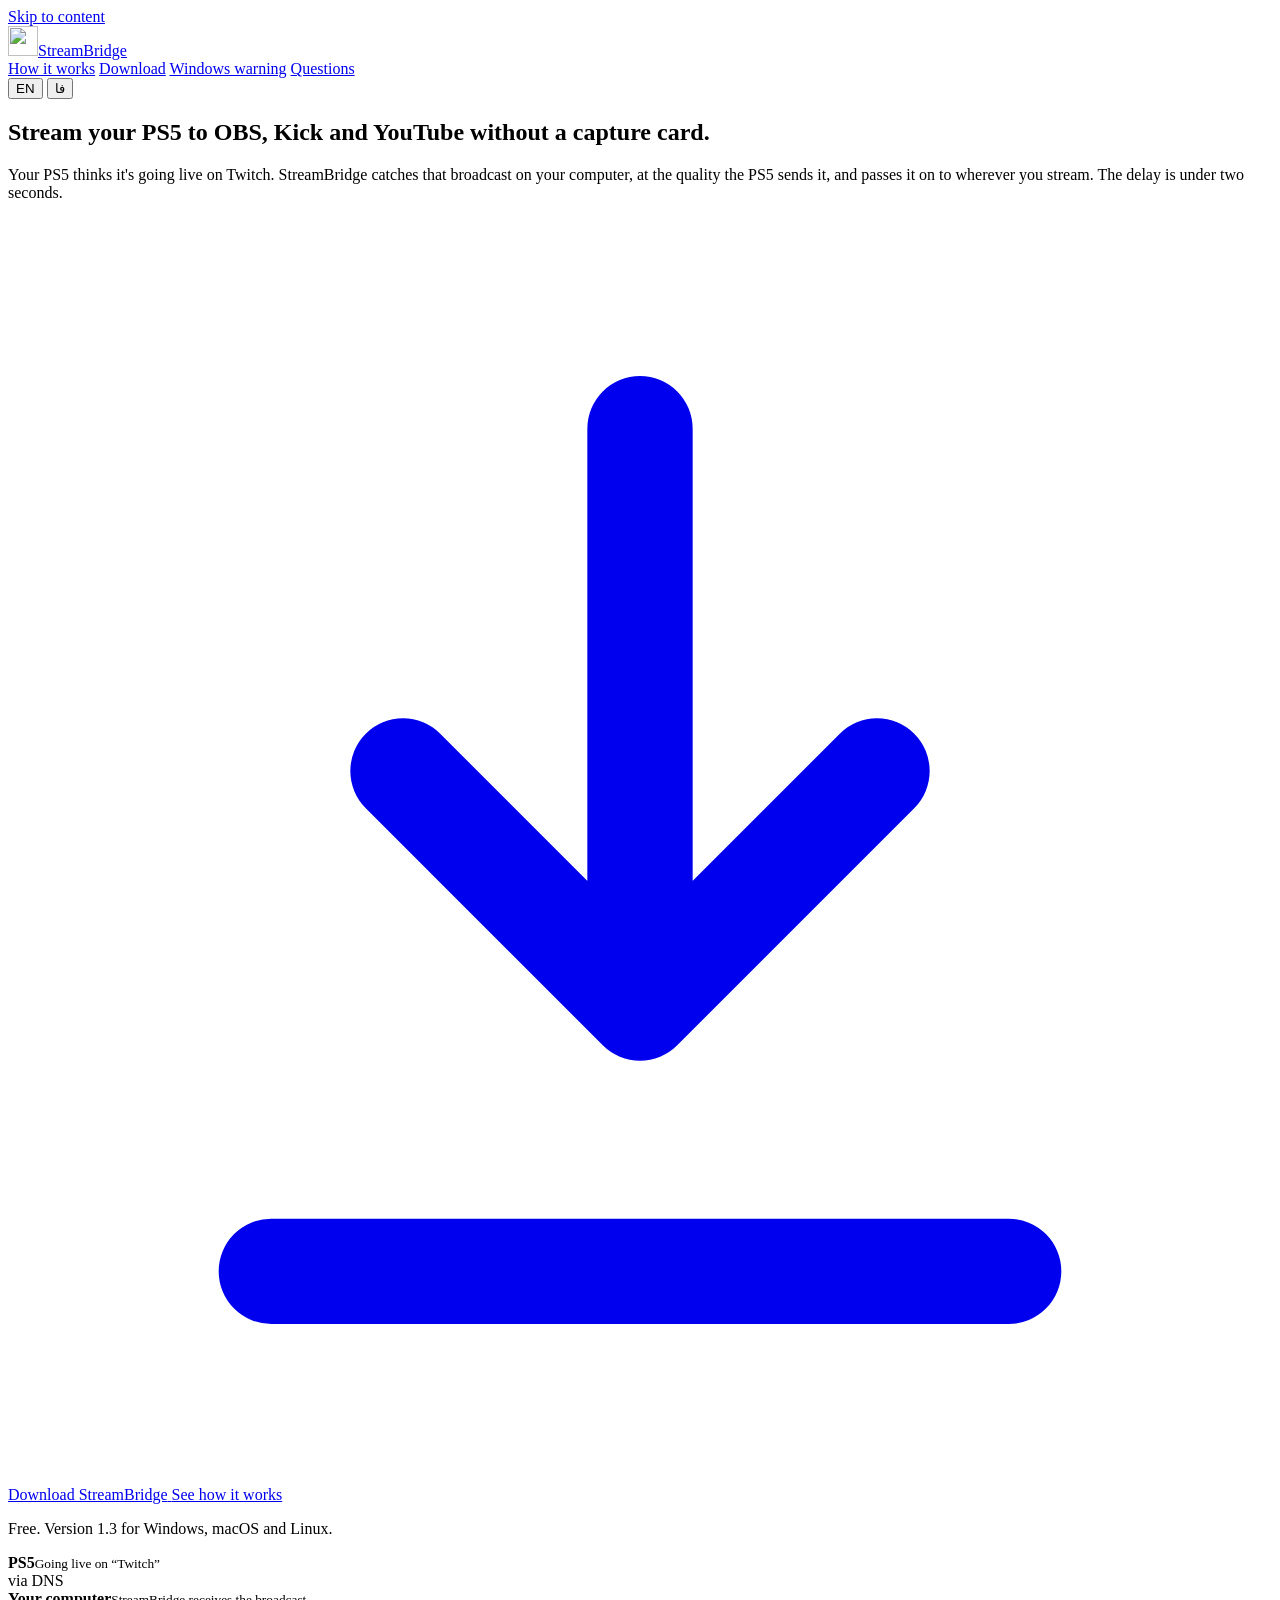
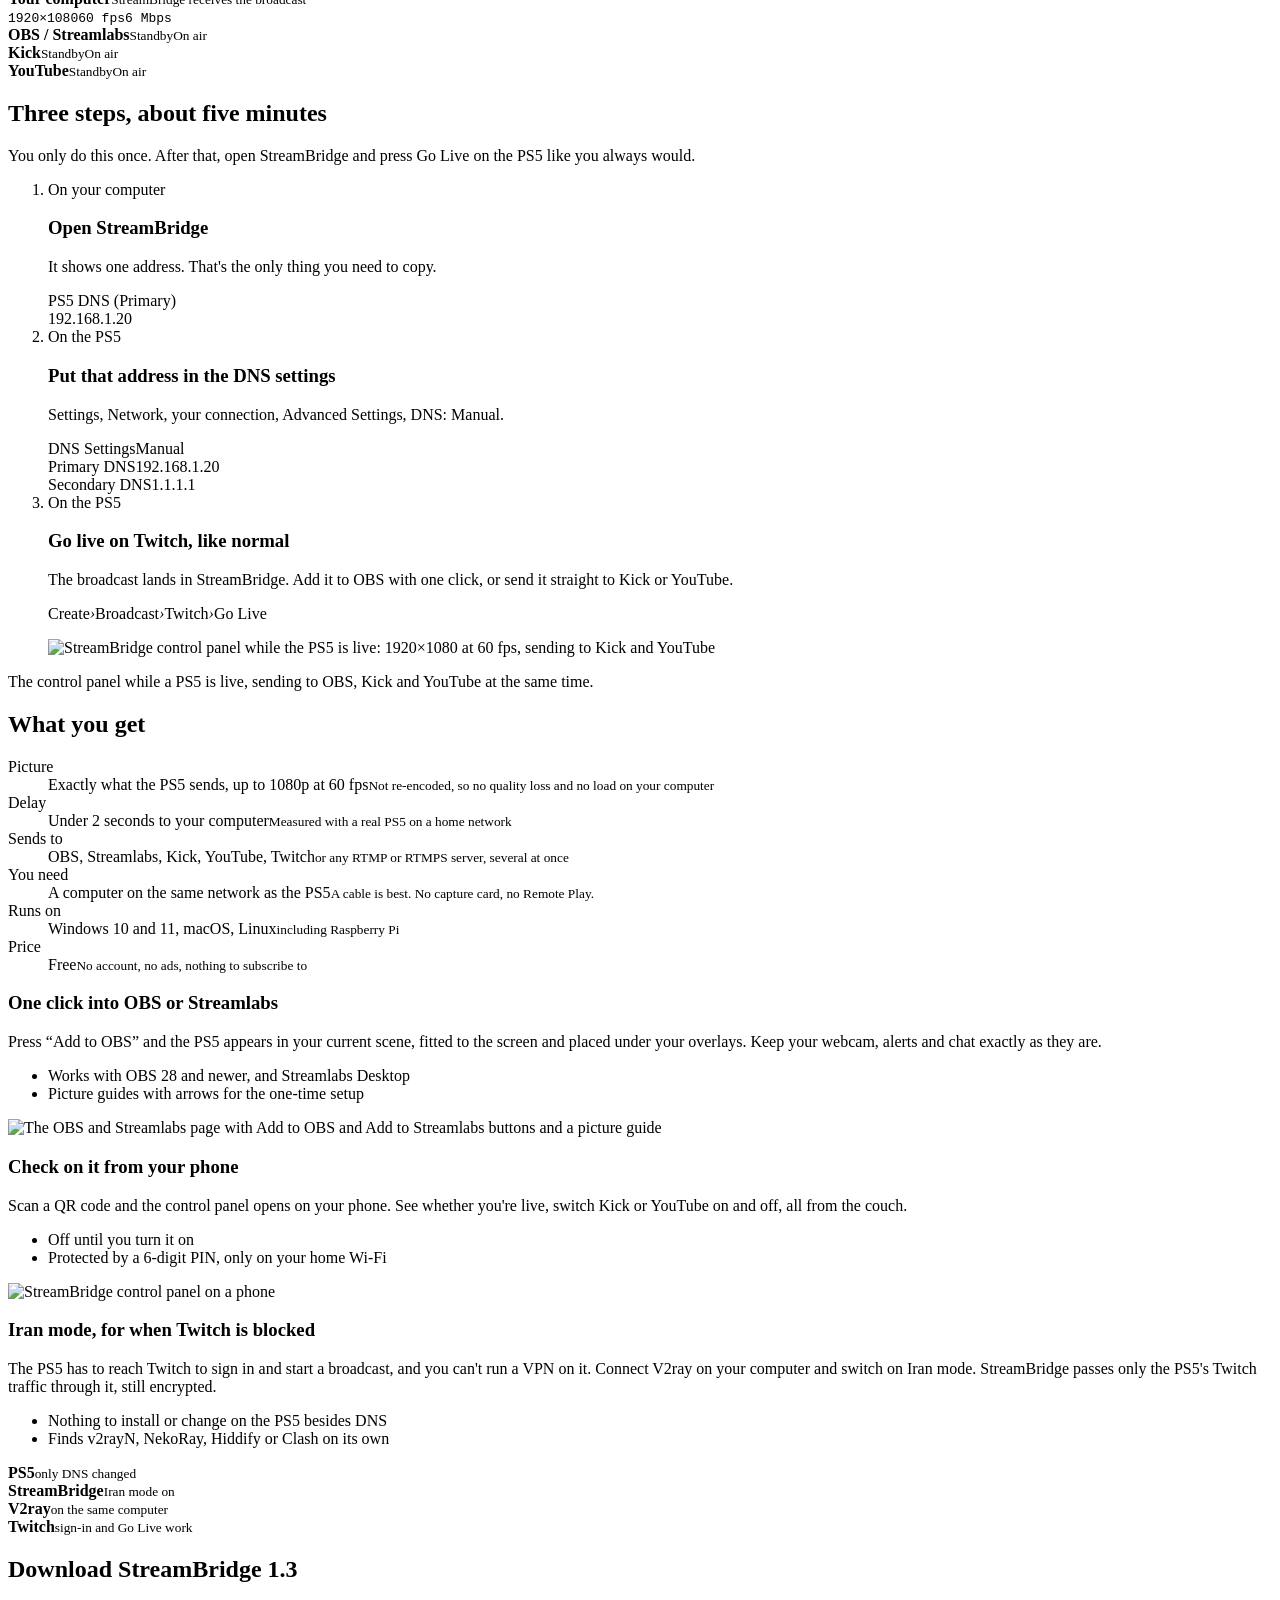
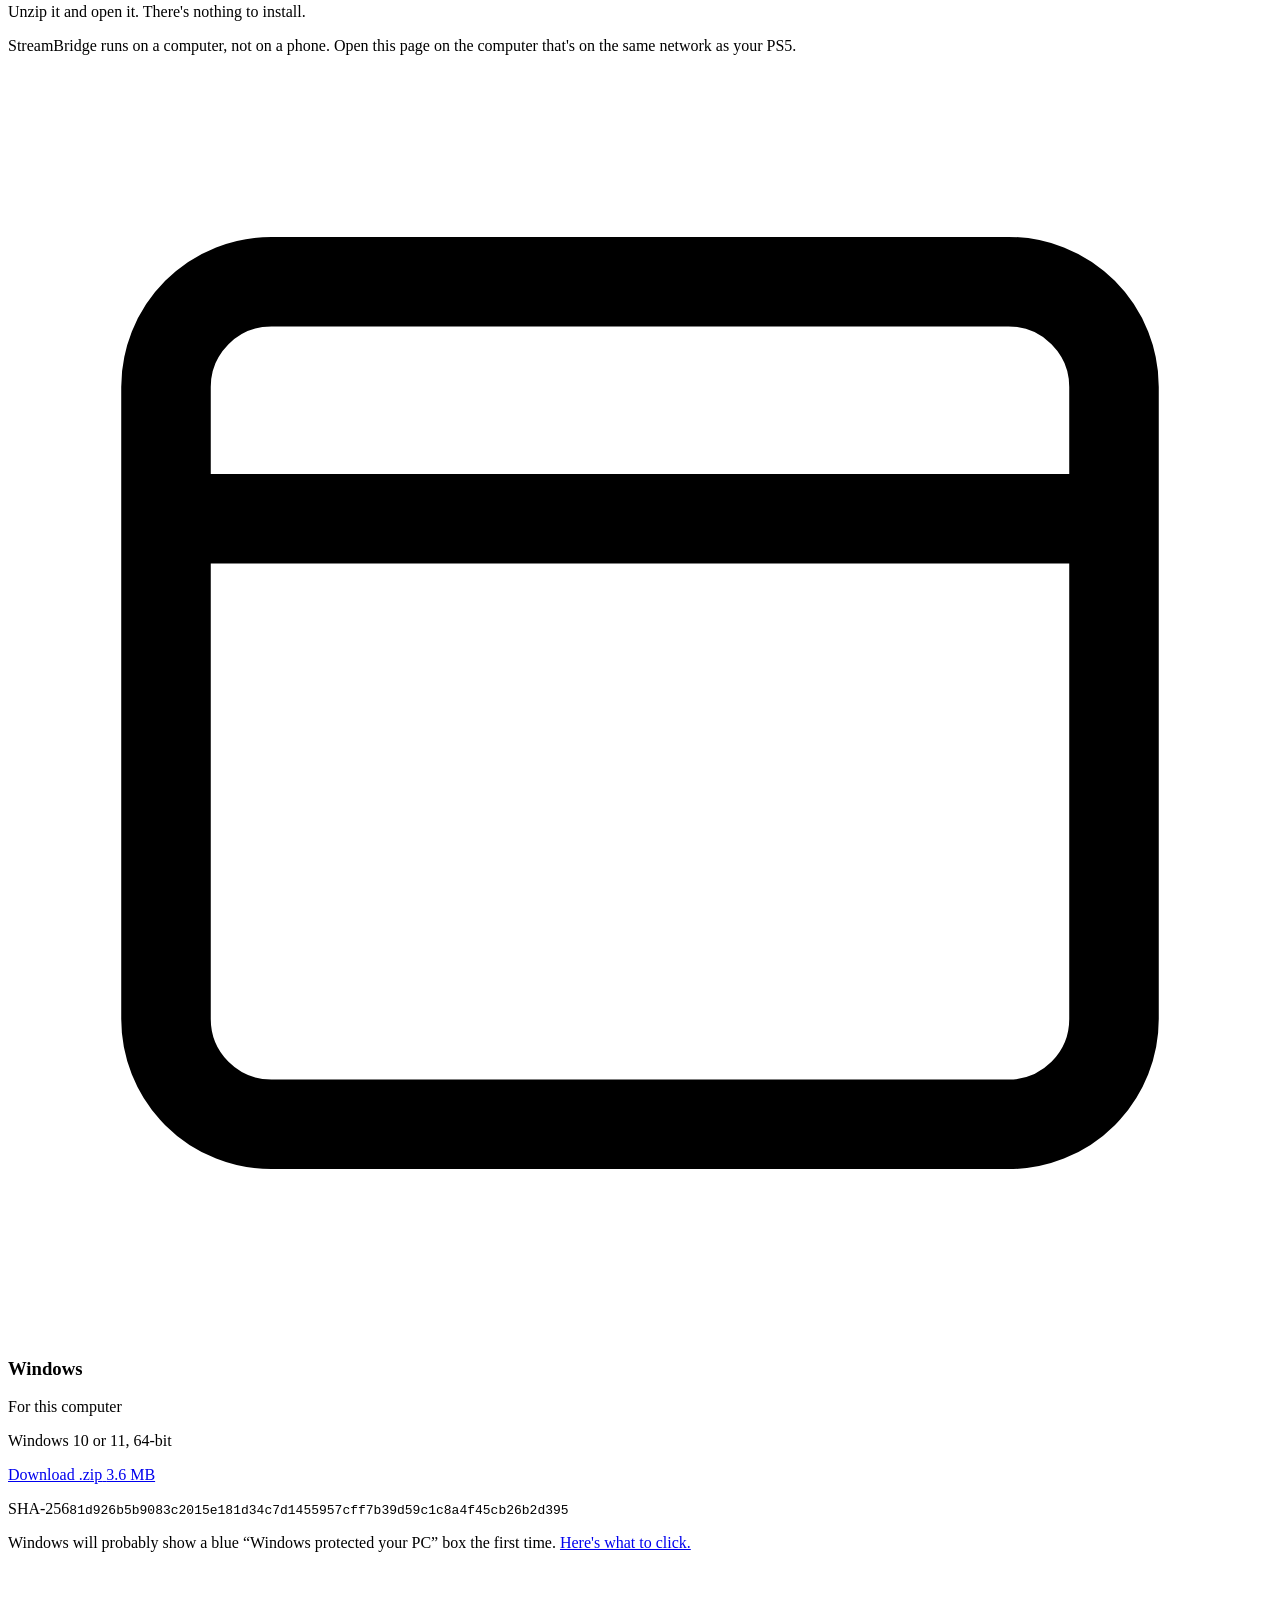
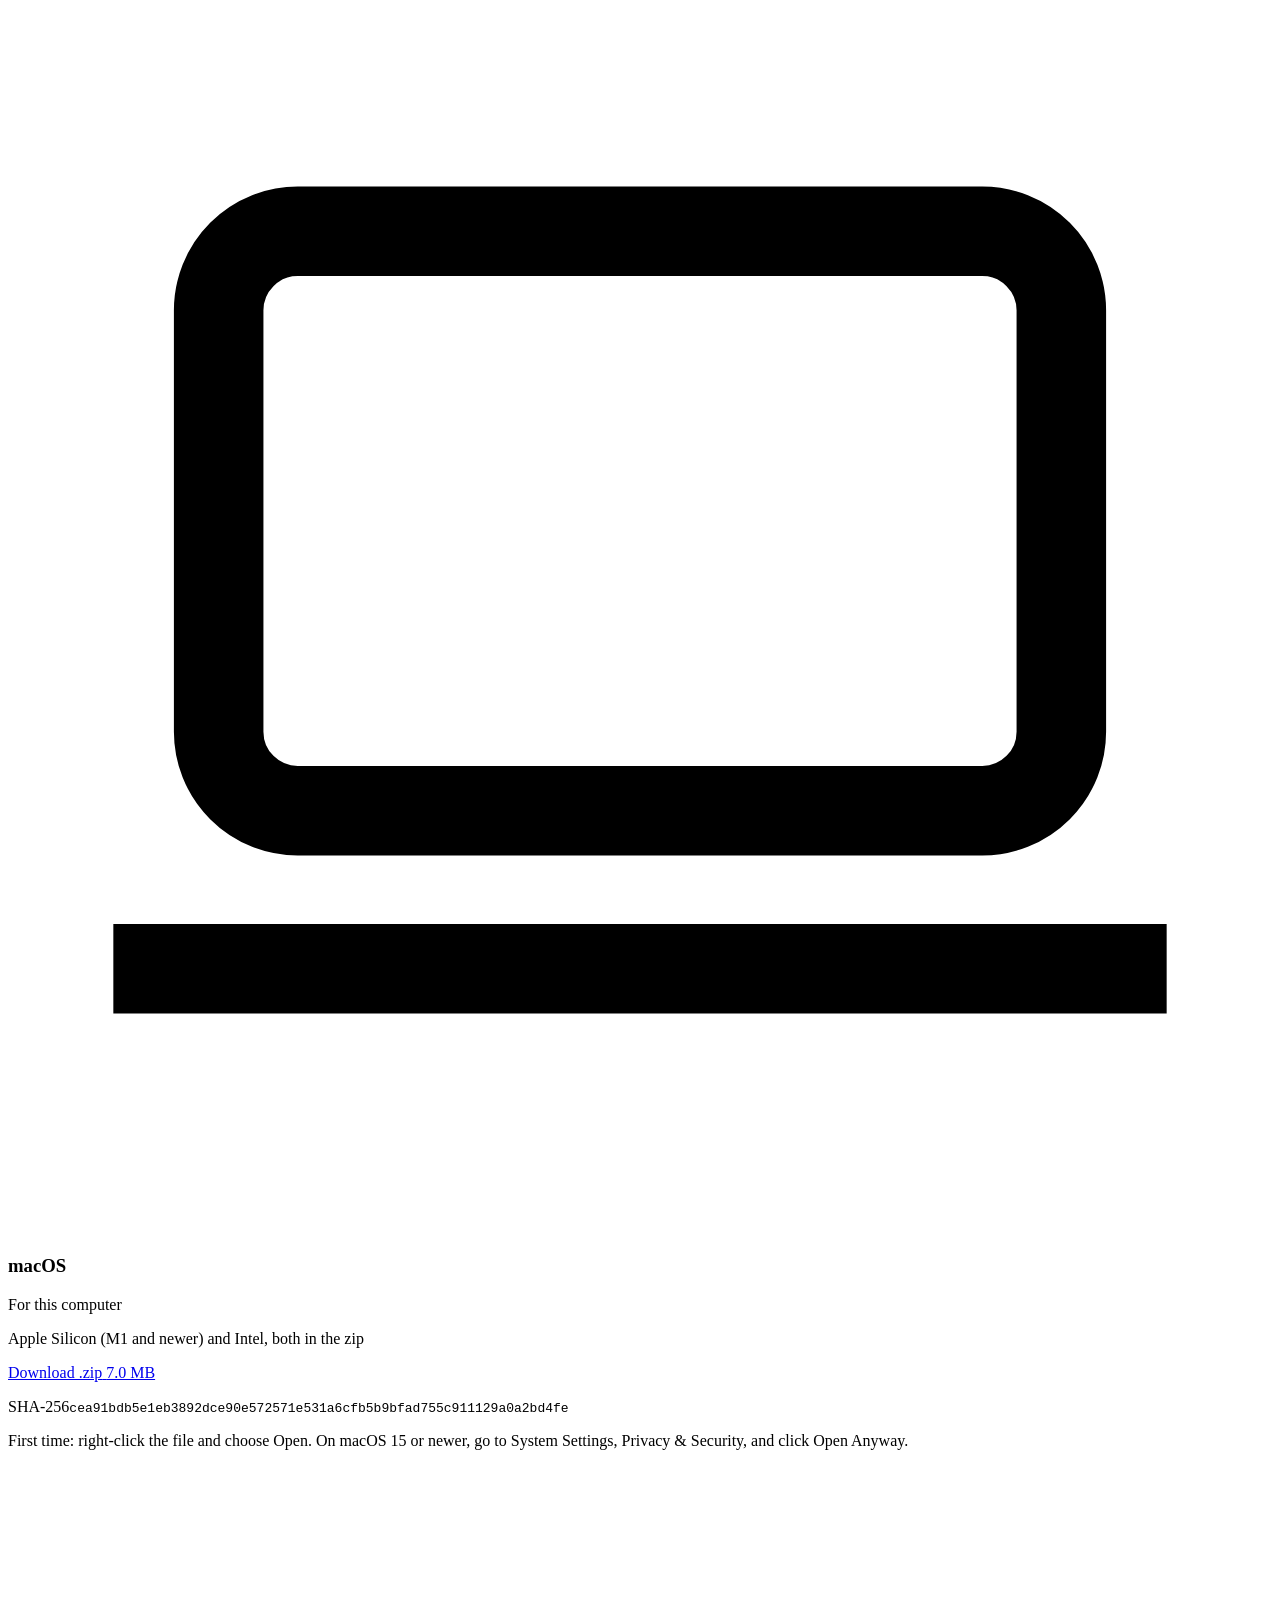
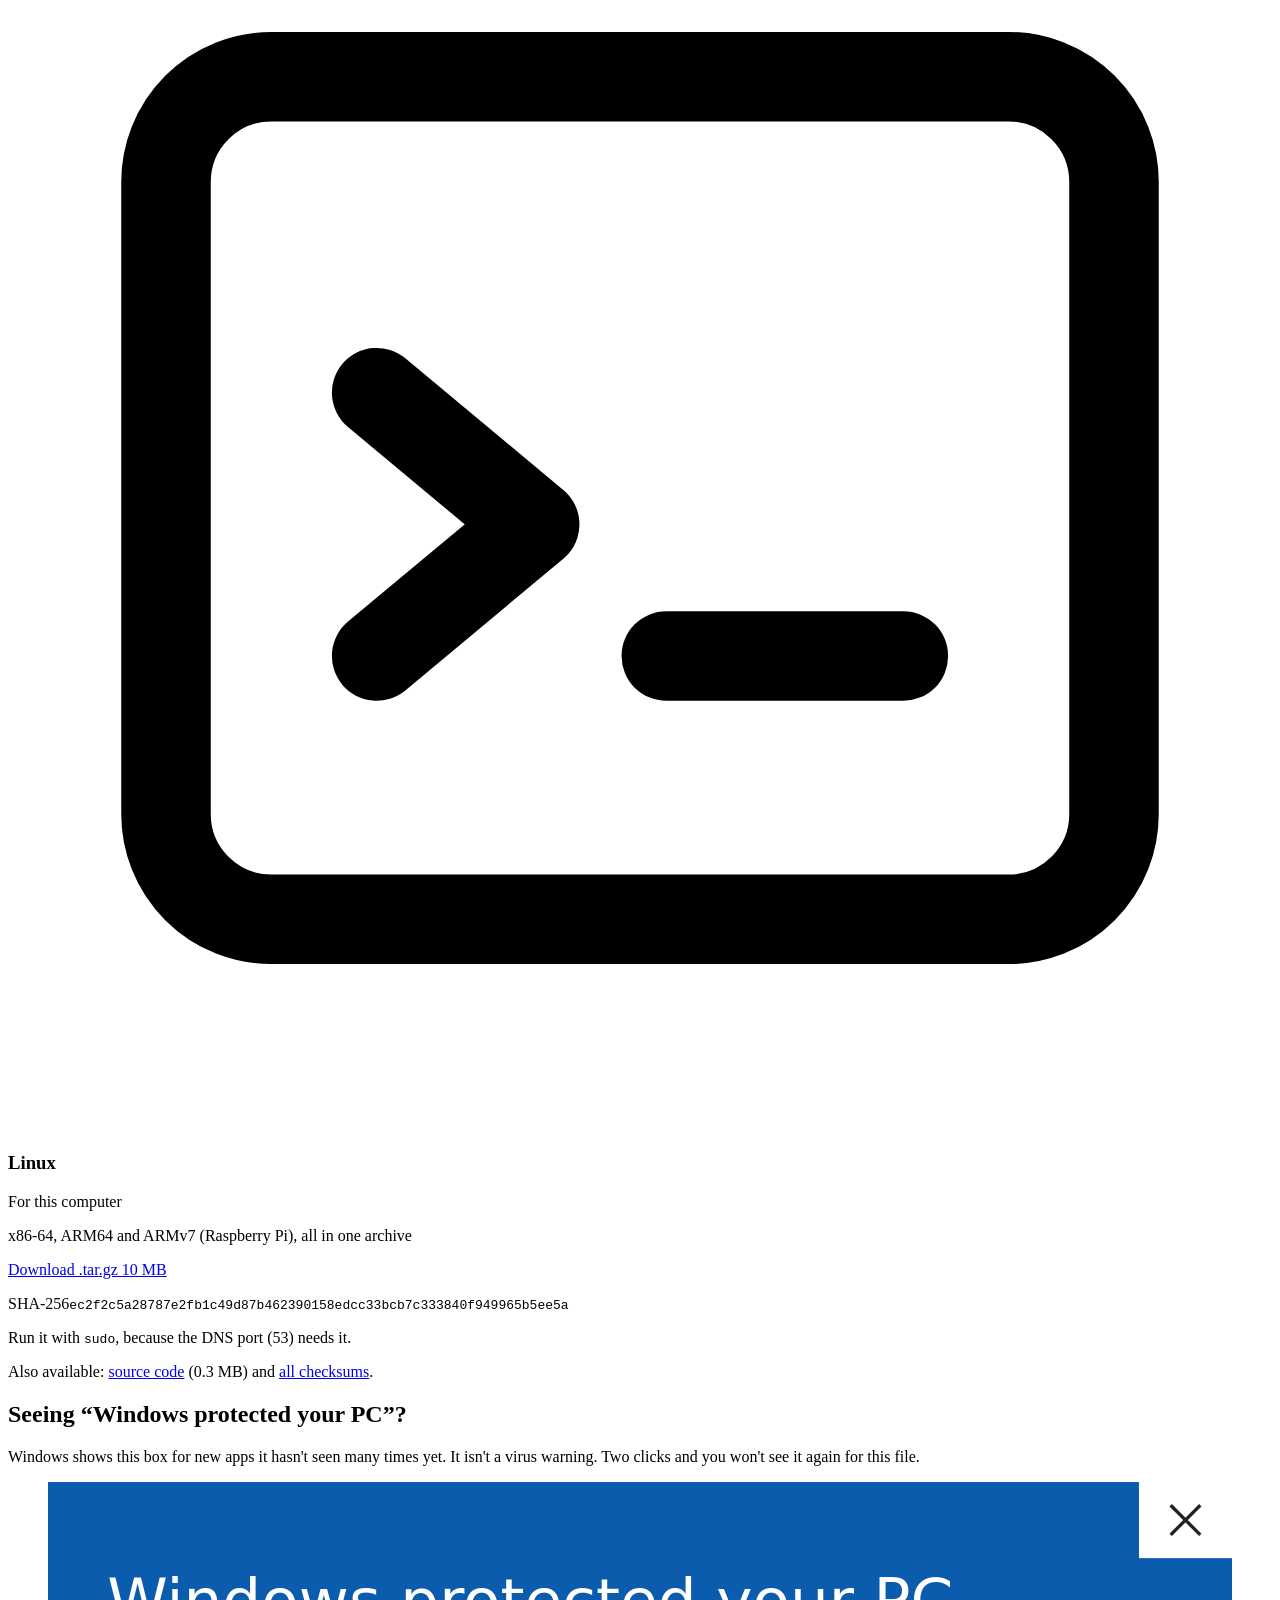
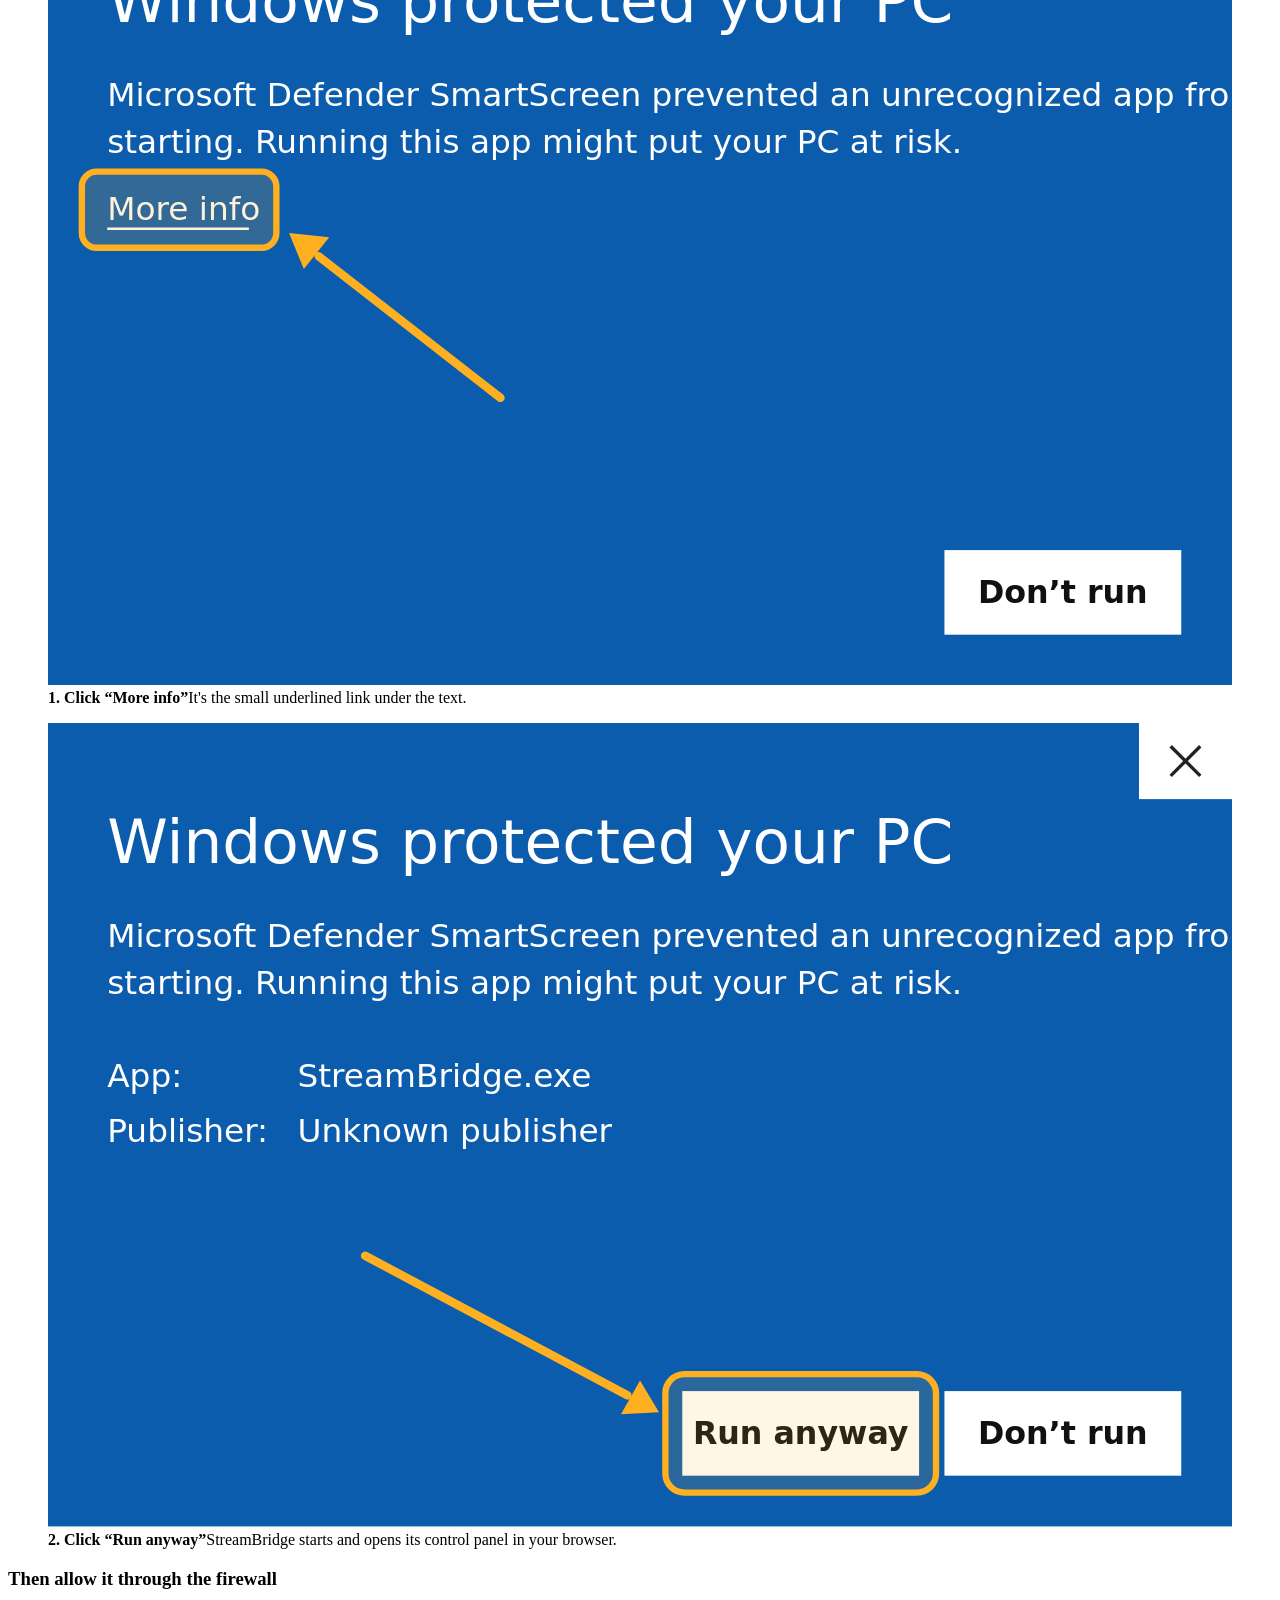
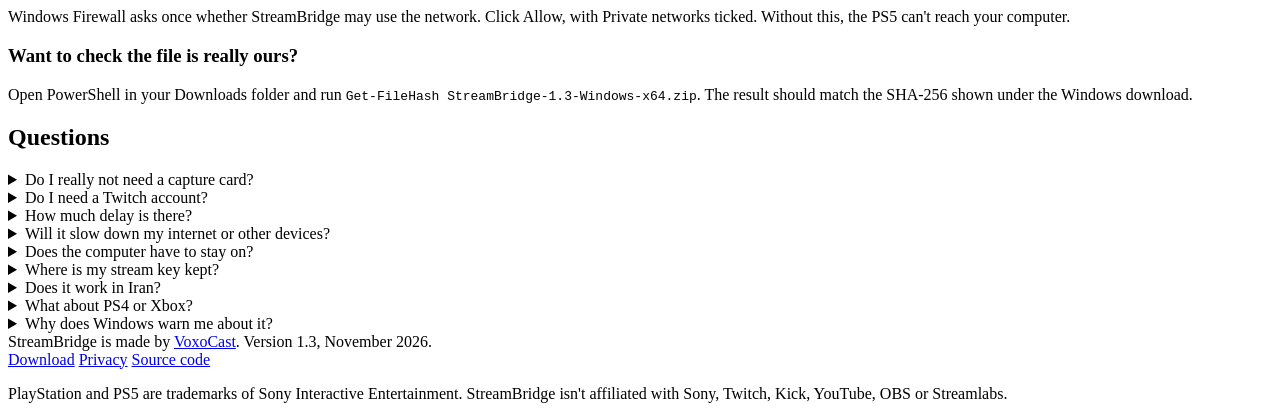
==== site/index.html @ 1ffd2732 "StreamBridge 1.3: PS5 to OBS / Kick / YouTube without a capture card App (Go): local DNS redirect of" ====
<!doctype html>
<html lang="en" dir="ltr">
<head>
<meta charset="utf-8">
<meta name="viewport" content="width=device-width, initial-scale=1">
<title>StreamBridge: stream your PS5 to OBS, Kick and YouTube without a capture card</title>
<meta name="description" content="Free app that catches your PS5's Twitch broadcast on your computer and sends it to OBS, Streamlabs, Kick, YouTube or any RTMP server. No capture card, under 2 seconds of delay.">
<link rel="canonical" href="https://strem.voxocast.com/">
<meta property="og:type" content="website">
<meta property="og:url" content="https://strem.voxocast.com/">
<meta property="og:title" content="StreamBridge: stream your PS5 without a capture card">
<meta property="og:description" content="Send your PS5 broadcast to OBS, Streamlabs, Kick or YouTube. Free, for Windows, macOS and Linux.">
<meta property="og:image" content="https://strem.voxocast.com/assets/og.png">
<meta name="twitter:card" content="summary_large_image">
<meta name="theme-color" content="#0F1522">
<link rel="icon" href="/favicon.ico" sizes="any">
<link rel="icon" href="/assets/icon.png" type="image/png">
<link rel="apple-touch-icon" href="/assets/apple-touch-icon.png">
<link rel="preload" href="/assets/fonts/ibm-plex-sans-latin-400-normal.woff2" as="font" type="font/woff2" crossorigin>
<link rel="preload" href="/assets/fonts/ibm-plex-sans-latin-600-normal.woff2" as="font" type="font/woff2" crossorigin>
<link rel="stylesheet" href="/assets/site.css">
<script>/* pick language + OS before first paint */
(function(){var h=document.documentElement,l="en";try{var q=new URLSearchParams(location.search).get("lang");l=q||localStorage.getItem("sb-lang")||((navigator.language||"").toLowerCase().indexOf("fa")===0?"fa":"en")}catch(e){}if(l==="fa"){h.lang="fa";h.dir="rtl";h.classList.add("pending")}try{if(!matchMedia("(prefers-reduced-motion: reduce)").matches)h.classList.add("anim")}catch(e){}var u=navigator.userAgent||"";if(/Android|iPhone|iPad|iPod/i.test(u)||(/Macintosh/.test(u)&&navigator.maxTouchPoints>1))h.classList.add("is-mobile")})();
</script>
</head>
<body>
<a class="skip" href="#main" data-i18n="skip">Skip to content</a>

<header class="top" id="top">
  <div class="wrap">
    <a class="brand" href="#top"><img src="/assets/icon.png" alt="" width="30" height="30">StreamBridge</a>
    <nav class="links" aria-label="Sections">
      <a href="#how" data-i18n="nav_how">How it works</a>
      <a href="#download" data-i18n="nav_dl">Download</a>
      <a href="#windows" data-i18n="nav_win">Windows warning</a>
      <a href="#faq" data-i18n="nav_faq">Questions</a>
    </nav>
    <div class="seg" role="group" aria-label="Language">
      <button type="button" data-lang="en" aria-pressed="true">EN</button>
      <button type="button" data-lang="fa" class="fa" aria-pressed="false">فا</button>
    </div>
  </div>
</header>

<main id="main">
  <!-- ======================= HERO ======================= -->
  <section class="hero">
    <div class="wrap">
      <h1 data-i18n="h1">Stream your PS5 to OBS, Kick and YouTube without a capture card.</h1>
      <p class="lede" data-i18n="lede">Your PS5 thinks it's going live on Twitch. StreamBridge catches that broadcast on your computer, at the quality the PS5 sends it, and passes it on to wherever you stream. The delay is under two seconds.</p>
      <div class="actions">
        <a class="btn primary" id="hero-dl" href="#download">
          <svg viewBox="0 0 24 24" fill="none" stroke="currentColor" stroke-width="2" stroke-linecap="round" stroke-linejoin="round" aria-hidden="true"><path d="M12 4v11m0 0l-4.5-4.5M12 15l4.5-4.5M5 20h14"/></svg>
          <span id="hero-dl-label" data-i18n="dl_generic">Download StreamBridge</span>
        </a>
        <a class="btn" href="#how" data-i18n="see_how">See how it works</a>
      </div>
      <p class="meta" data-i18n="hero_meta">Free. Version 1.3 for Windows, macOS and Linux.</p>

      <div class="chain" id="chain" role="img" aria-label="PS5 sends its broadcast to your computer, which passes it to OBS, Kick and YouTube" data-i18n-aria="chain_aria">
        <div class="node src"><span class="tally"></span><b>PS5</b><small data-i18n="c_src">Going live on “Twitch”</small></div>
        <div class="wire w1"><span class="hint" data-i18n="c_dns">via DNS</span><i class="pulse"></i></div>
        <div class="node hub"><span class="tally"></span><b data-i18n="c_hub">Your computer</b><small data-i18n="c_hub_s">StreamBridge receives the broadcast</small>
          <div class="stats"><code>1920×1080</code><code>60 fps</code><code>6 Mbps</code></div>
        </div>
        <div class="wire w2"><i class="pulse"></i></div>
        <div class="outs">
          <div class="node"><span class="tally"></span><b>OBS / Streamlabs</b><small class="st"><span class="off" data-i18n="c_wait">Standby</span><span class="on" data-i18n="c_air">On air</span></small></div>
          <div class="node"><span class="tally"></span><b>Kick</b><small class="st"><span class="off" data-i18n="c_wait">Standby</span><span class="on" data-i18n="c_air">On air</span></small></div>
          <div class="node"><span class="tally"></span><b>YouTube</b><small class="st"><span class="off" data-i18n="c_wait">Standby</span><span class="on" data-i18n="c_air">On air</span></small></div>
        </div>
      </div>
    </div>
  </section>

  <!-- ======================= HOW ======================= -->
  <section class="band" id="how">
    <div class="wrap">
      <h2 data-i18n="how_h">Three steps, about five minutes</h2>
      <p class="intro" data-i18n="how_p">You only do this once. After that, open StreamBridge and press Go Live on the PS5 like you always would.</p>
      <ol class="steps">
        <li>
          <span class="n" data-i18n="s1_n">On your computer</span>
          <h3 data-i18n="s1_h">Open StreamBridge</h3>
          <p data-i18n="s1_p">It shows one address. That's the only thing you need to copy.</p>
          <div class="screen" aria-hidden="true">
            <div class="row"><span class="k" data-i18n="s1_k">PS5 DNS (Primary)</span></div>
            <div class="row"><span class="v big">192.168.1.20</span></div>
          </div>
        </li>
        <li>
          <span class="n" data-i18n="s2_n">On the PS5</span>
          <h3 data-i18n="s2_h">Put that address in the DNS settings</h3>
          <p data-i18n="s2_p">Settings, Network, your connection, Advanced Settings, DNS: Manual.</p>
          <div class="screen" aria-hidden="true">
            <div class="row"><span class="k">DNS Settings</span><span class="v">Manual</span></div>
            <div class="row"><span class="k">Primary DNS</span><span class="v hl">192.168.1.20</span></div>
            <div class="row"><span class="k">Secondary DNS</span><span class="v">1.1.1.1</span></div>
          </div>
        </li>
        <li>
          <span class="n" data-i18n="s3_n">On the PS5</span>
          <h3 data-i18n="s3_h">Go live on Twitch, like normal</h3>
          <p data-i18n="s3_p">The broadcast lands in StreamBridge. Add it to OBS with one click, or send it straight to Kick or YouTube.</p>
          <div class="screen" aria-hidden="true">
            <div class="path"><span>Create</span><i>›</i><span>Broadcast</span><i>›</i><span>Twitch</span><i>›</i><span class="go">Go Live</span></div>
          </div>
        </li>
      </ol>

      <figure class="shot">
        <img src="/assets/img/dashboard-en.webp" data-src-fa="/assets/img/dashboard-fa.webp" width="1600" height="1029" loading="lazy" alt="StreamBridge control panel while the PS5 is live: 1920×1080 at 60 fps, sending to Kick and YouTube" data-i18n-alt="shot_alt">
      </figure>
      <p class="caption" data-i18n="shot_cap">The control panel while a PS5 is live, sending to OBS, Kick and YouTube at the same time.</p>
    </div>
  </section>

  <!-- ======================= SPECS + FEATURES ======================= -->
  <section class="band alt" id="features">
    <div class="wrap">
      <h2 data-i18n="spec_h">What you get</h2>
      <dl class="specs">
        <div><dt data-i18n="sp_pic">Picture</dt><dd><span data-i18n="sp_pic_v">Exactly what the PS5 sends, up to 1080p at 60 fps</span><small data-i18n="sp_pic_s">Not re-encoded, so no quality loss and no load on your computer</small></dd></div>
        <div><dt data-i18n="sp_delay">Delay</dt><dd><span data-i18n="sp_delay_v">Under 2 seconds to your computer</span><small data-i18n="sp_delay_s">Measured with a real PS5 on a home network</small></dd></div>
        <div><dt data-i18n="sp_out">Sends to</dt><dd><span data-i18n="sp_out_v">OBS, Streamlabs, Kick, YouTube, Twitch</span><small data-i18n="sp_out_s">or any RTMP or RTMPS server, several at once</small></dd></div>
        <div><dt data-i18n="sp_need">You need</dt><dd><span data-i18n="sp_need_v">A computer on the same network as the PS5</span><small data-i18n="sp_need_s">A cable is best. No capture card, no Remote Play.</small></dd></div>
        <div><dt data-i18n="sp_os">Runs on</dt><dd><span data-i18n="sp_os_v">Windows 10 and 11, macOS, Linux</span><small data-i18n="sp_os_s">including Raspberry Pi</small></dd></div>
        <div><dt data-i18n="sp_cost">Price</dt><dd><span data-i18n="sp_cost_v">Free</span><small data-i18n="sp_cost_s">No account, no ads, nothing to subscribe to</small></dd></div>
      </dl>

      <div class="feature">
        <div class="copy">
          <h3 data-i18n="f1_h">One click into OBS or Streamlabs</h3>
          <p data-i18n="f1_p">Press “Add to OBS” and the PS5 appears in your current scene, fitted to the screen and placed under your overlays. Keep your webcam, alerts and chat exactly as they are.</p>
          <ul>
            <li data-i18n="f1_l1">Works with OBS 28 and newer, and Streamlabs Desktop</li>
            <li data-i18n="f1_l2">Picture guides with arrows for the one-time setup</li>
          </ul>
        </div>
        <figure class="media" style="margin:0"><img src="/assets/img/obs-en.webp" data-src-fa="/assets/img/obs-fa.webp" width="1600" height="1029" loading="lazy" alt="The OBS and Streamlabs page with Add to OBS and Add to Streamlabs buttons and a picture guide" data-i18n-alt="f1_alt"></figure>
      </div>

      <div class="feature flip">
        <div class="copy">
          <h3 data-i18n="f2_h">Check on it from your phone</h3>
          <p data-i18n="f2_p">Scan a QR code and the control panel opens on your phone. See whether you're live, switch Kick or YouTube on and off, all from the couch.</p>
          <ul>
            <li data-i18n="f2_l1">Off until you turn it on</li>
            <li data-i18n="f2_l2">Protected by a 6-digit PIN, only on your home Wi-Fi</li>
          </ul>
        </div>
        <figure class="media phone" style="margin:0"><img src="/assets/img/dashboard-en-phone.webp" data-src-fa="/assets/img/dashboard-fa-phone.webp" width="780" height="1688" loading="lazy" alt="StreamBridge control panel on a phone" data-i18n-alt="f2_alt"></figure>
      </div>

      <div class="feature">
        <div class="copy">
          <h3 data-i18n="f3_h">Iran mode, for when Twitch is blocked</h3>
          <p data-i18n="f3_p">The PS5 has to reach Twitch to sign in and start a broadcast, and you can't run a VPN on it. Connect V2ray on your computer and switch on Iran mode. StreamBridge passes only the PS5's Twitch traffic through it, still encrypted.</p>
          <ul>
            <li data-i18n="f3_l1">Nothing to install or change on the PS5 besides DNS</li>
            <li data-i18n="f3_l2">Finds v2rayN, NekoRay, Hiddify or Clash on its own</li>
          </ul>
        </div>
        <div class="route" aria-hidden="true">
          <div class="hop"><span class="dot" style="background:var(--air)"></span><b>PS5</b><small data-i18n="r1">only DNS changed</small></div>
          <div class="down"></div>
          <div class="hop"><span class="dot" style="background:var(--ready)"></span><b>StreamBridge</b><small data-i18n="r2">Iran mode on</small></div>
          <div class="down"></div>
          <div class="hop"><span class="dot" style="background:var(--standby)"></span><b>V2ray</b><small data-i18n="r3">on the same computer</small></div>
          <div class="down"></div>
          <div class="hop"><span class="dot" style="background:var(--signal)"></span><b>Twitch</b><small data-i18n="r4">sign-in and Go Live work</small></div>
        </div>
      </div>
    </div>
  </section>

  <!-- ======================= DOWNLOAD ======================= -->
  <section class="band" id="download">
    <div class="wrap">
      <h2 data-i18n="dl_h">Download StreamBridge 1.3</h2>
      <p class="intro" data-i18n="dl_p">Unzip it and open it. There's nothing to install.</p>
      <p class="mobile-note" data-i18n="dl_mobile">StreamBridge runs on a computer, not on a phone. Open this page on the computer that's on the same network as your PS5.</p>

      <div class="dl">
        <article class="os" data-os="windows">
          <header>
            <svg viewBox="0 0 24 24" fill="none" stroke="currentColor" stroke-width="1.7" aria-hidden="true"><rect x="3" y="4" width="18" height="16" rx="2"/><path d="M3 8.5h18"/></svg>
            <h3>Windows</h3><span class="tag" data-i18n="mine">For this computer</span>
          </header>
          <p class="req" data-i18n="req_win">Windows 10 or 11, 64-bit</p>
          <a class="btn primary" href="/downloads/StreamBridge-1.3-Windows-x64.zip" download><span data-i18n="dl_zip">Download .zip</span> <span class="size">3.6 MB</span></a>
          <p class="sum">SHA-256<code>81d926b5b9083c2015e181d34c7d1455957cff7b39d59c1c8a4f45cb26b2d395</code></p>
          <p class="first" data-i18n="first_win">Windows will probably show a blue “Windows protected your PC” box the first time. <a href="#windows">Here's what to click.</a></p>
        </article>
        <article class="os" data-os="mac">
          <header>
            <svg viewBox="0 0 24 24" fill="none" stroke="currentColor" stroke-width="1.7" aria-hidden="true"><rect x="4" y="5" width="16" height="11" rx="1.5"/><path d="M2 19h20"/></svg>
            <h3>macOS</h3><span class="tag" data-i18n="mine">For this computer</span>
          </header>
          <p class="req" data-i18n="req_mac">Apple Silicon (M1 and newer) and Intel, both in the zip</p>
          <a class="btn" href="/downloads/StreamBridge-1.3-macOS.zip" download><span data-i18n="dl_zip">Download .zip</span> <span class="size">7.0 MB</span></a>
          <p class="sum">SHA-256<code>cea91bdb5e1eb3892dce90e572571e531a6cfb5b9bfad755c911129a0a2bd4fe</code></p>
          <p class="first" data-i18n="first_mac">First time: right-click the file and choose Open. On macOS 15 or newer, go to System Settings, Privacy &amp; Security, and click Open Anyway.</p>
        </article>
        <article class="os" data-os="linux">
          <header>
            <svg viewBox="0 0 24 24" fill="none" stroke="currentColor" stroke-width="1.7" stroke-linecap="round" stroke-linejoin="round" aria-hidden="true"><rect x="3" y="4" width="18" height="16" rx="2"/><path d="M7 10l3 2.5L7 15M12.5 15H17"/></svg>
            <h3>Linux</h3><span class="tag" data-i18n="mine">For this computer</span>
          </header>
          <p class="req" data-i18n="req_linux">x86-64, ARM64 and ARMv7 (Raspberry Pi), all in one archive</p>
          <a class="btn" href="/downloads/StreamBridge-1.3-Linux.tar.gz" download><span data-i18n="dl_tar">Download .tar.gz</span> <span class="size">10 MB</span></a>
          <p class="sum">SHA-256<code>ec2f2c5a28787e2fb1c49d87b462390158edcc33bcb7c333840f949965b5ee5a</code></p>
          <p class="first" data-i18n="first_linux">Run it with <code class="ltr">sudo</code>, because the DNS port (53) needs it.</p>
        </article>
      </div>
      <p class="dl-more" data-i18n="dl_more">Also available: <a href="/downloads/StreamBridge-1.3-source.zip">source code</a> (0.3 MB) and <a href="/downloads/SHA256SUMS.txt">all checksums</a>.</p>
    </div>
  </section>

  <!-- ======================= WINDOWS WARNING ======================= -->
  <section class="band alt" id="windows">
    <div class="wrap">
      <h2 data-i18n="win_h">Seeing “Windows protected your PC”?</h2>
      <p class="intro" data-i18n="win_p">Windows shows this box for new apps it hasn't seen many times yet. It isn't a virus warning. Two clicks and you won't see it again for this file.</p>

      <div class="win">
        <figure>
          <svg viewBox="0 0 560 380" dir="ltr" role="img" aria-labelledby="w1t" font-family="'Segoe UI','IBM Plex Sans',system-ui,sans-serif">
            <title id="w1t">Windows protected your PC dialog, with More info highlighted</title>
            <rect width="560" height="380" fill="#0B5CAD"/>
            <rect x="516" y="0" width="44" height="36" fill="#fff"/>
            <path d="M531 11l14 14M545 11l-14 14" stroke="#222" stroke-width="1.6"/>
            <text x="28" y="66" font-size="29" font-weight="300" fill="#fff">Windows protected your PC</text>
            <text x="28" y="106" font-size="15.5" fill="#fff">Microsoft Defender SmartScreen prevented an unrecognized app from</text>
            <text x="28" y="128" font-size="15.5" fill="#fff">starting. Running this app might put your PC at risk.</text>
            <text x="28" y="160" font-size="15.5" fill="#fff">More info</text>
            <path d="M28 164h67" stroke="#fff" stroke-width="1.2"/>
            <rect x="424" y="316" width="112" height="40" fill="#fff"/>
            <text x="480" y="341" font-size="15" font-weight="600" fill="#111" text-anchor="middle">Don’t run</text>
            <rect x="16" y="137" width="92" height="36" rx="7" fill="rgba(255,176,32,.16)" stroke="#FFB020" stroke-width="3"/>
            <path d="M214 244L128 177" stroke="#FFB020" stroke-width="4" stroke-linecap="round"/>
            <polygon points="114,166 133,168 121,183" fill="#FFB020"/>
          </svg>
          <figcaption><b data-i18n="w1_b">1. Click “More info”</b><span data-i18n="w1_s">It's the small underlined link under the text.</span></figcaption>
        </figure>
        <figure>
          <svg viewBox="0 0 560 380" dir="ltr" role="img" aria-labelledby="w2t" font-family="'Segoe UI','IBM Plex Sans',system-ui,sans-serif">
            <title id="w2t">The same dialog after More info, with Run anyway highlighted</title>
            <rect width="560" height="380" fill="#0B5CAD"/>
            <rect x="516" y="0" width="44" height="36" fill="#fff"/>
            <path d="M531 11l14 14M545 11l-14 14" stroke="#222" stroke-width="1.6"/>
            <text x="28" y="66" font-size="29" font-weight="300" fill="#fff">Windows protected your PC</text>
            <text x="28" y="106" font-size="15.5" fill="#fff">Microsoft Defender SmartScreen prevented an unrecognized app from</text>
            <text x="28" y="128" font-size="15.5" fill="#fff">starting. Running this app might put your PC at risk.</text>
            <text x="28" y="172" font-size="15.5" fill="#fff">App:</text>
            <text x="118" y="172" font-size="15.5" fill="#fff">StreamBridge.exe</text>
            <text x="28" y="198" font-size="15.5" fill="#fff">Publisher:</text>
            <text x="118" y="198" font-size="15.5" fill="#fff">Unknown publisher</text>
            <rect x="300" y="316" width="112" height="40" fill="#fff"/>
            <text x="356" y="341" font-size="15" font-weight="600" fill="#111" text-anchor="middle">Run anyway</text>
            <rect x="424" y="316" width="112" height="40" fill="#fff"/>
            <text x="480" y="341" font-size="15" font-weight="600" fill="#111" text-anchor="middle">Don’t run</text>
            <rect x="292" y="308" width="128" height="56" rx="9" fill="rgba(255,176,32,.12)" stroke="#FFB020" stroke-width="3"/>
            <path d="M150 252L274 318" stroke="#FFB020" stroke-width="4" stroke-linecap="round"/>
            <polygon points="289,326 271,327 280,311" fill="#FFB020"/>
          </svg>
          <figcaption><b data-i18n="w2_b">2. Click “Run anyway”</b><span data-i18n="w2_s">StreamBridge starts and opens its control panel in your browser.</span></figcaption>
        </figure>
      </div>

      <div class="why">
        <div>
          <h3 data-i18n="why1_h">Then allow it through the firewall</h3>
          <p data-i18n="why1_p">Windows Firewall asks once whether StreamBridge may use the network. Click Allow, with Private networks ticked. Without this, the PS5 can't reach your computer.</p>
        </div>
        <div>
          <h3 data-i18n="why2_h">Want to check the file is really ours?</h3>
          <p data-i18n="why2_p">Open PowerShell in your Downloads folder and run <code>Get-FileHash StreamBridge-1.3-Windows-x64.zip</code>. The result should match the SHA-256 shown under the Windows download.</p>
        </div>
      </div>
    </div>
  </section>

  <!-- ======================= FAQ ======================= -->
  <section class="band" id="faq">
    <div class="wrap">
      <h2 data-i18n="faq_h">Questions</h2>
      <div class="faq">
        <details><summary data-i18n="q1">Do I really not need a capture card?</summary><p data-i18n="a1">Really. The PS5 already encodes its broadcast for Twitch. StreamBridge just catches it on your computer instead of letting it go to Twitch, so you get the PS5's own picture without a cable or capture card.</p></details>
        <details><summary data-i18n="q2">Do I need a Twitch account?</summary><p data-i18n="a2">Yes. The PS5 only shows Go Live once a Twitch account is linked (Settings, Users and Accounts, Linked Services). Nothing is sent to Twitch unless you switch on “Also send to my Twitch” in StreamBridge.</p></details>
        <details><summary data-i18n="q3">How much delay is there?</summary><p data-i18n="a3">Under two seconds from the PS5 to your computer. Kick, YouTube or Twitch add their own delay on top, the same as with any stream.</p></details>
        <details><summary data-i18n="q4">Will it slow down my internet or other devices?</summary><p data-i18n="a4">No. StreamBridge only answers the PS5's question about where Twitch's video server is. Every other lookup is passed to normal DNS (1.1.1.1), and only the PS5 uses StreamBridge as its DNS.</p></details>
        <details><summary data-i18n="q5">Does the computer have to stay on?</summary><p data-i18n="a5">Yes, while you stream. When you stop using StreamBridge for good, set the PS5's DNS back to Automatic.</p></details>
        <details><summary data-i18n="q6">Where is my stream key kept?</summary><p data-i18n="a6">Only on your computer, in StreamBridge's settings file. It isn't sent anywhere except to the platform it belongs to.</p></details>
        <details><summary data-i18n="q7">Does it work in Iran?</summary><p data-i18n="a7">Yes. Turn on Iran mode in Settings and keep V2ray connected on the same computer. The PS5 only needs its DNS pointed at your computer, as usual.</p></details>
        <details><summary data-i18n="q8">What about PS4 or Xbox?</summary><p data-i18n="a8">StreamBridge is built and tested for the PS5. Other consoles that stream to Twitch might work too, but we haven't tested them.</p></details>
        <details><summary data-i18n="q9">Why does Windows warn me about it?</summary><p data-i18n="a9">Windows warns about any new app that hasn't been downloaded many times yet. <a href="#windows">See the two clicks that get past it.</a></p></details>
      </div>
    </div>
  </section>
</main>

<footer class="foot">
  <div class="wrap">
    <div><span data-i18n="foot_by">StreamBridge is made by</span> <a href="https://voxocast.com">VoxoCast</a>. <span data-i18n="foot_ver">Version 1.3, November 2026.</span></div>
    <nav aria-label="Footer">
      <a href="#download" data-i18n="nav_dl">Download</a>
      <a href="/privacy.html" data-i18n="privacy">Privacy</a>
      <a href="/downloads/StreamBridge-1.3-source.zip" data-i18n="source">Source code</a>
    </nav>
    <p class="legal" data-i18n="legal">PlayStation and PS5 are trademarks of Sony Interactive Entertainment. StreamBridge isn't affiliated with Sony, Twitch, Kick, YouTube, OBS or Streamlabs.</p>
  </div>
</footer>

<script src="/assets/site.js" defer></script>
</body>
</html>
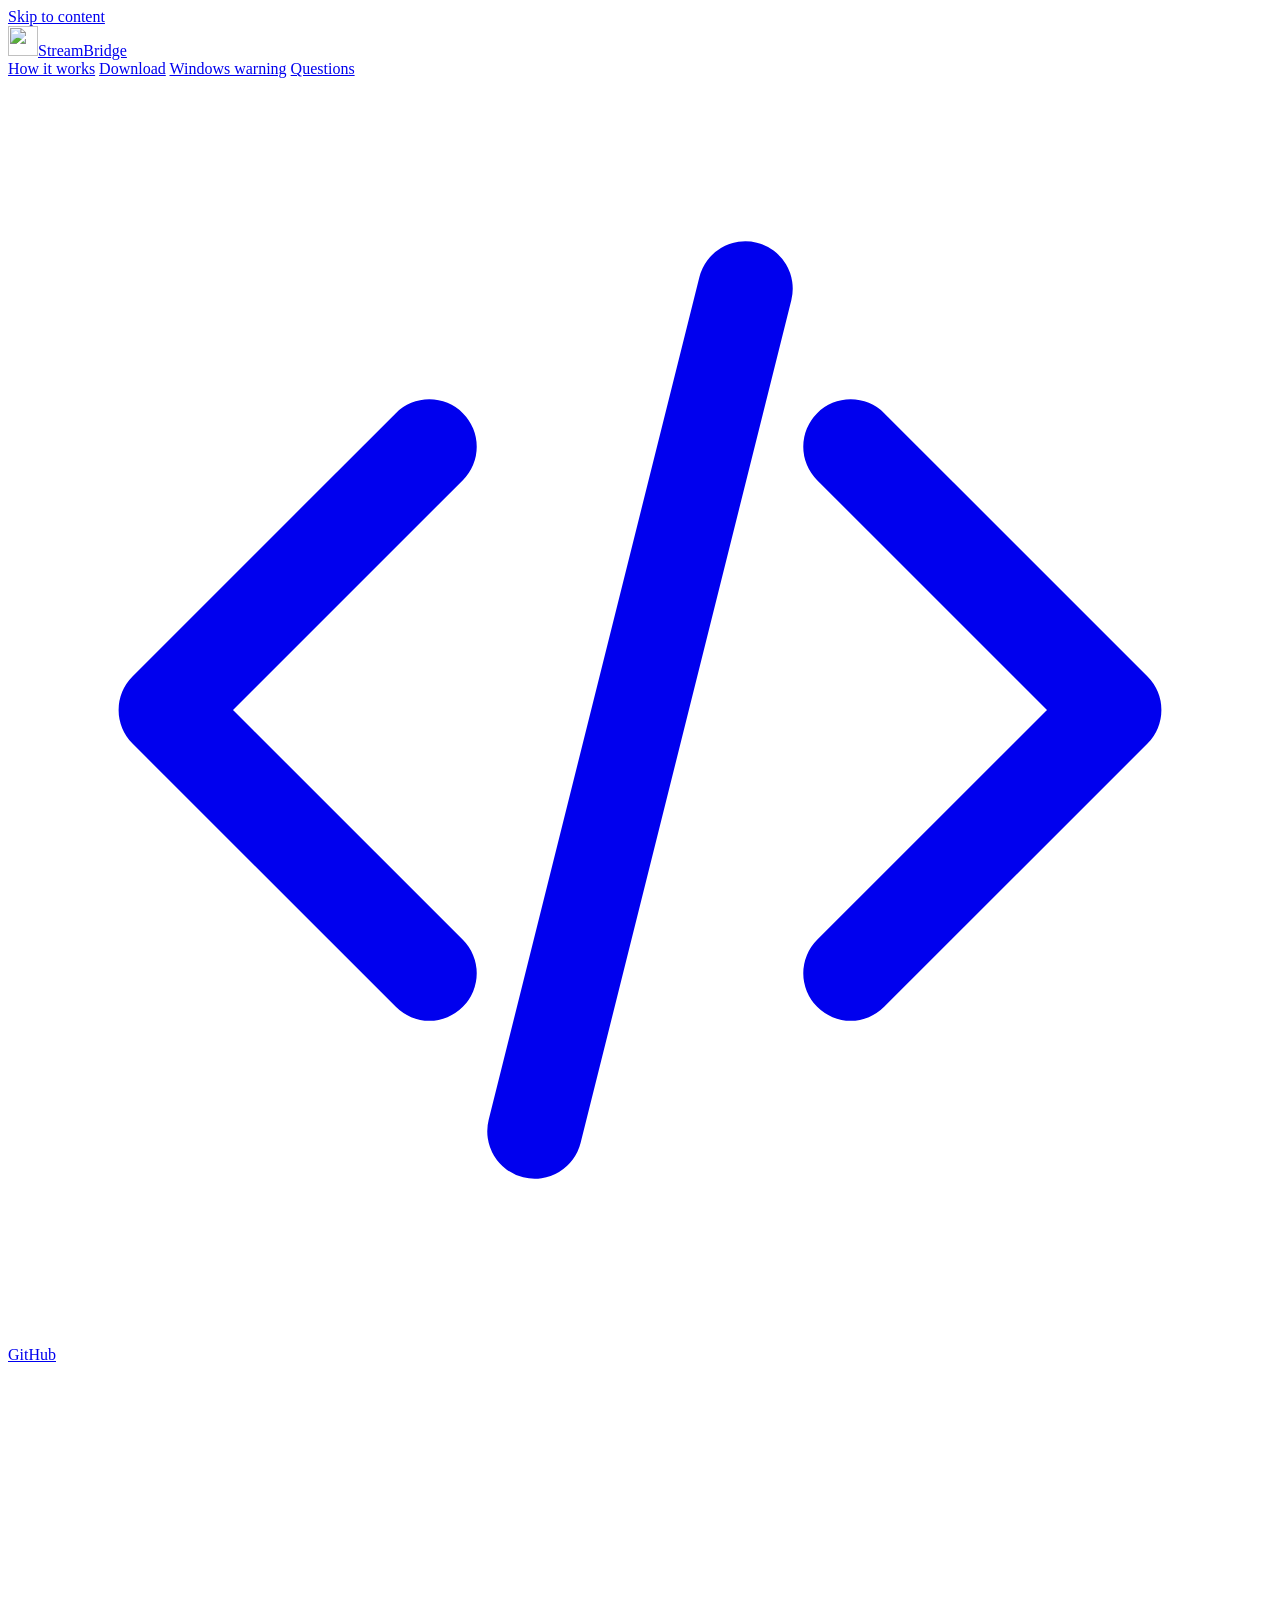
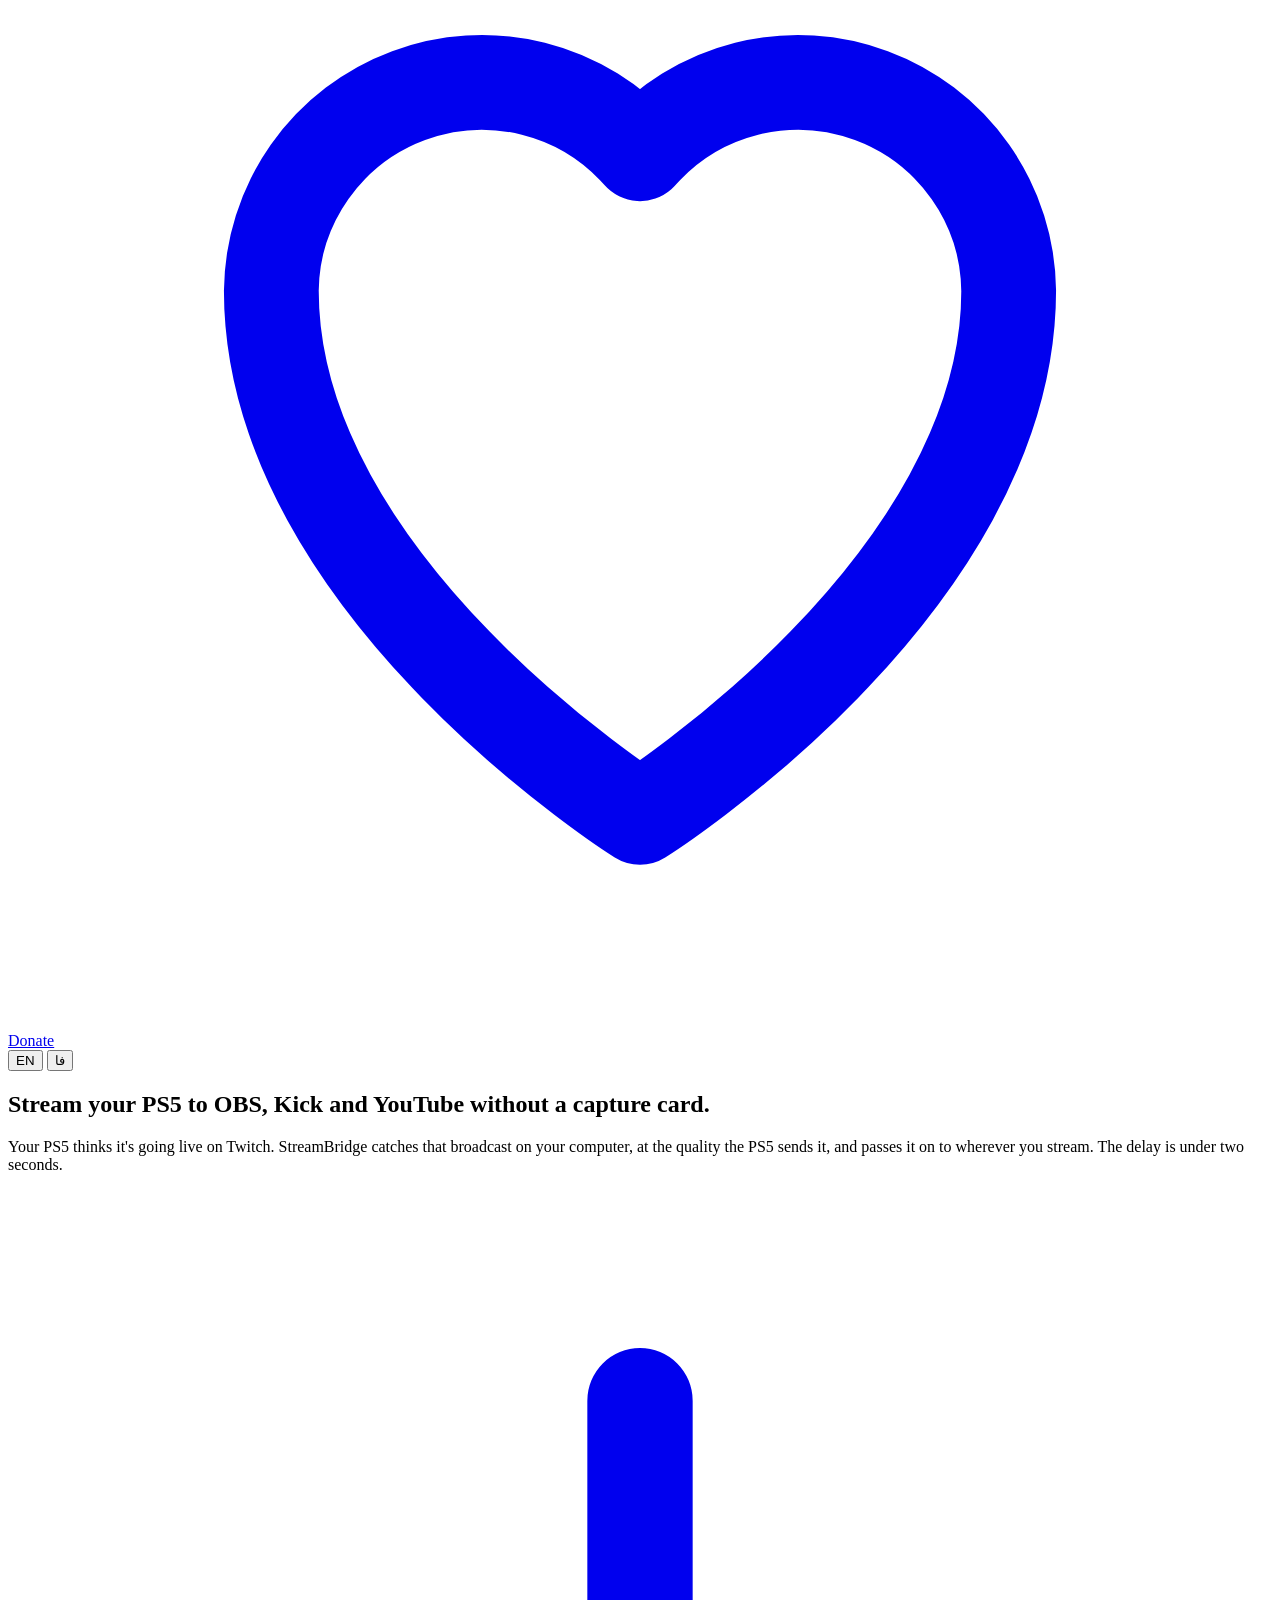
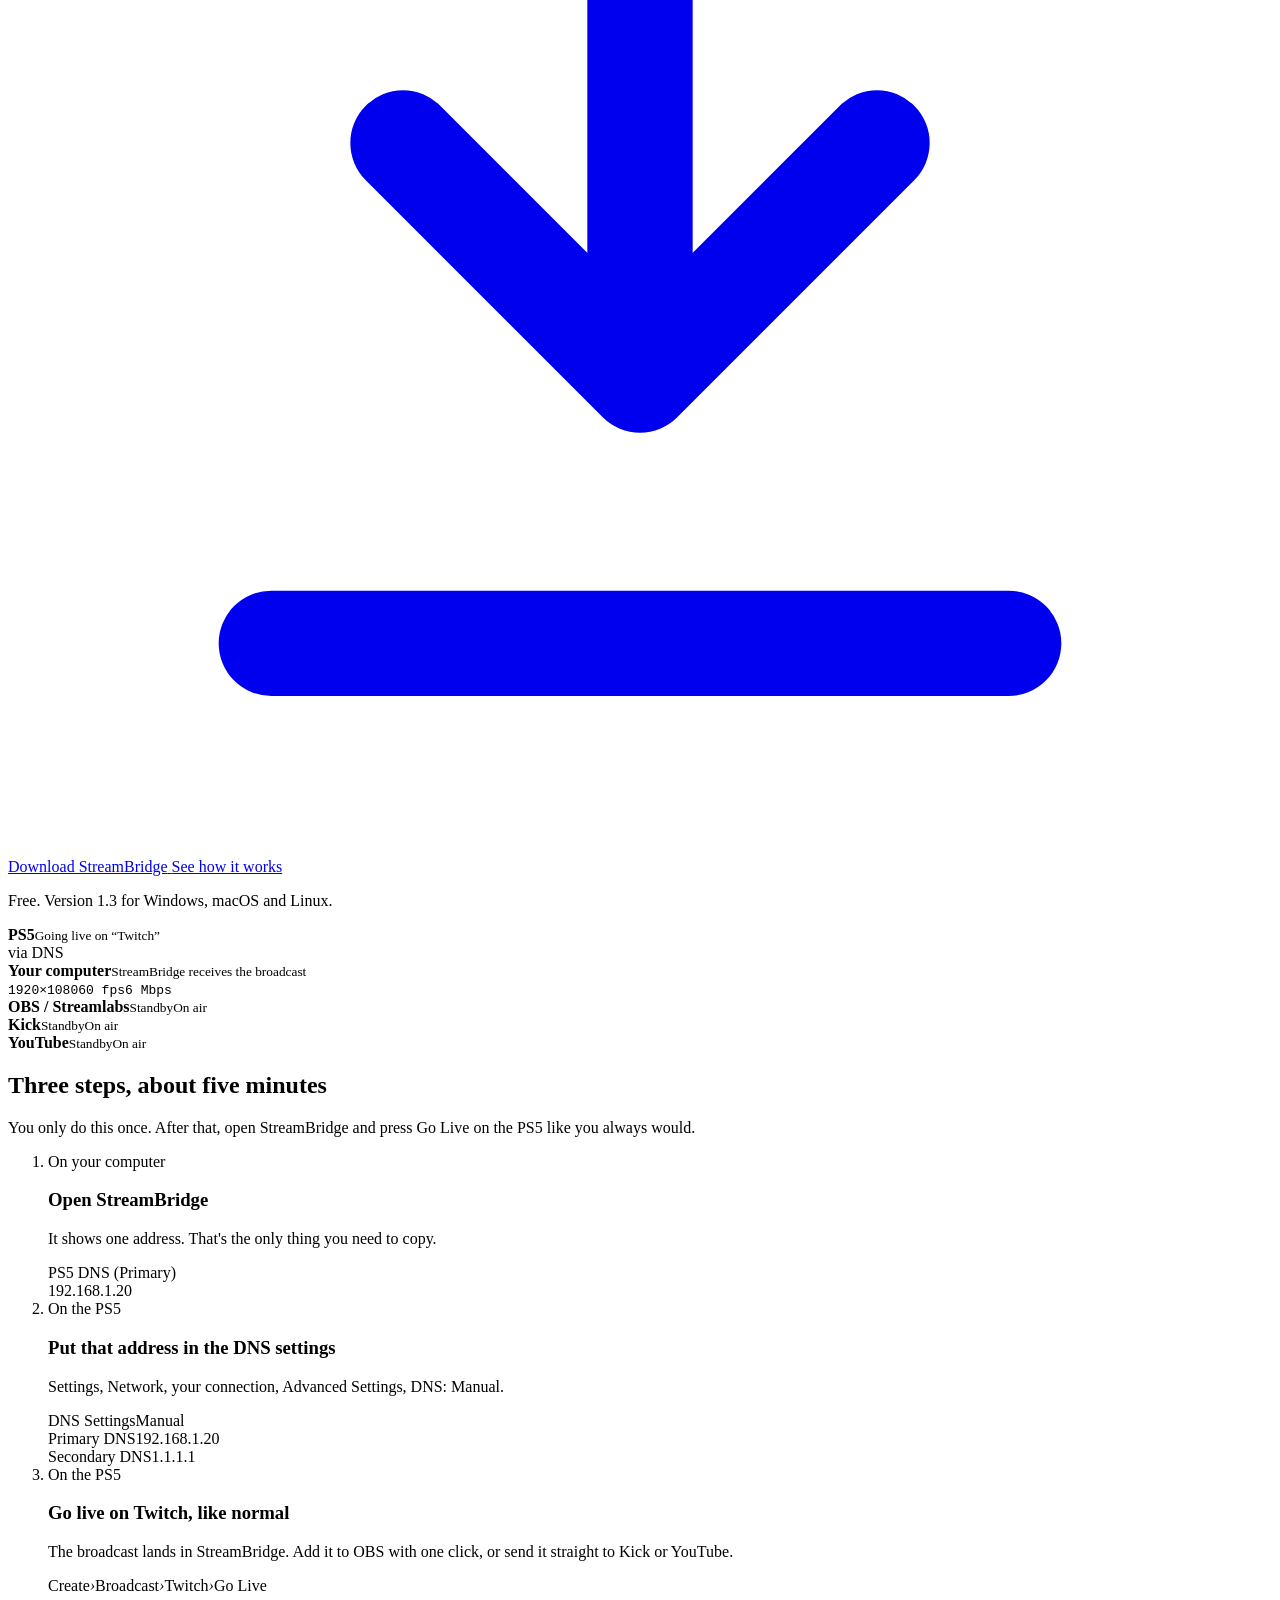
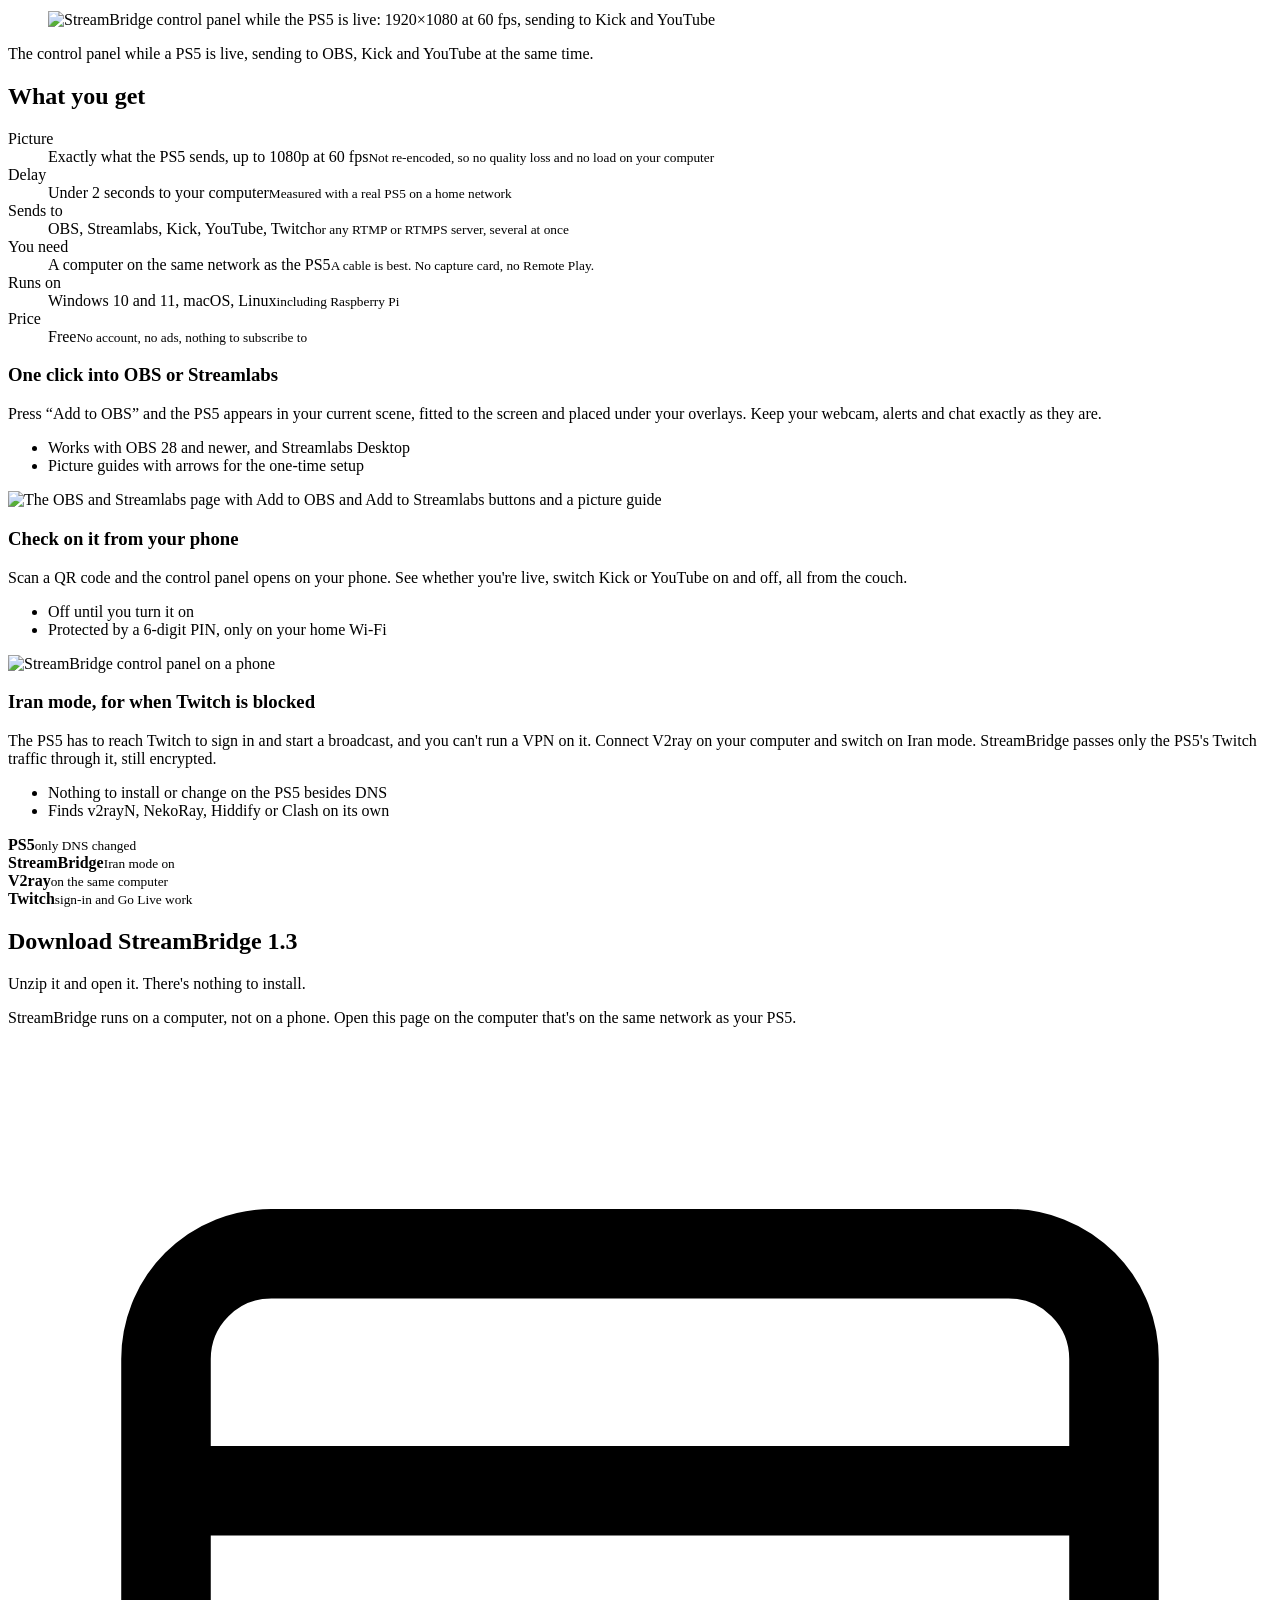
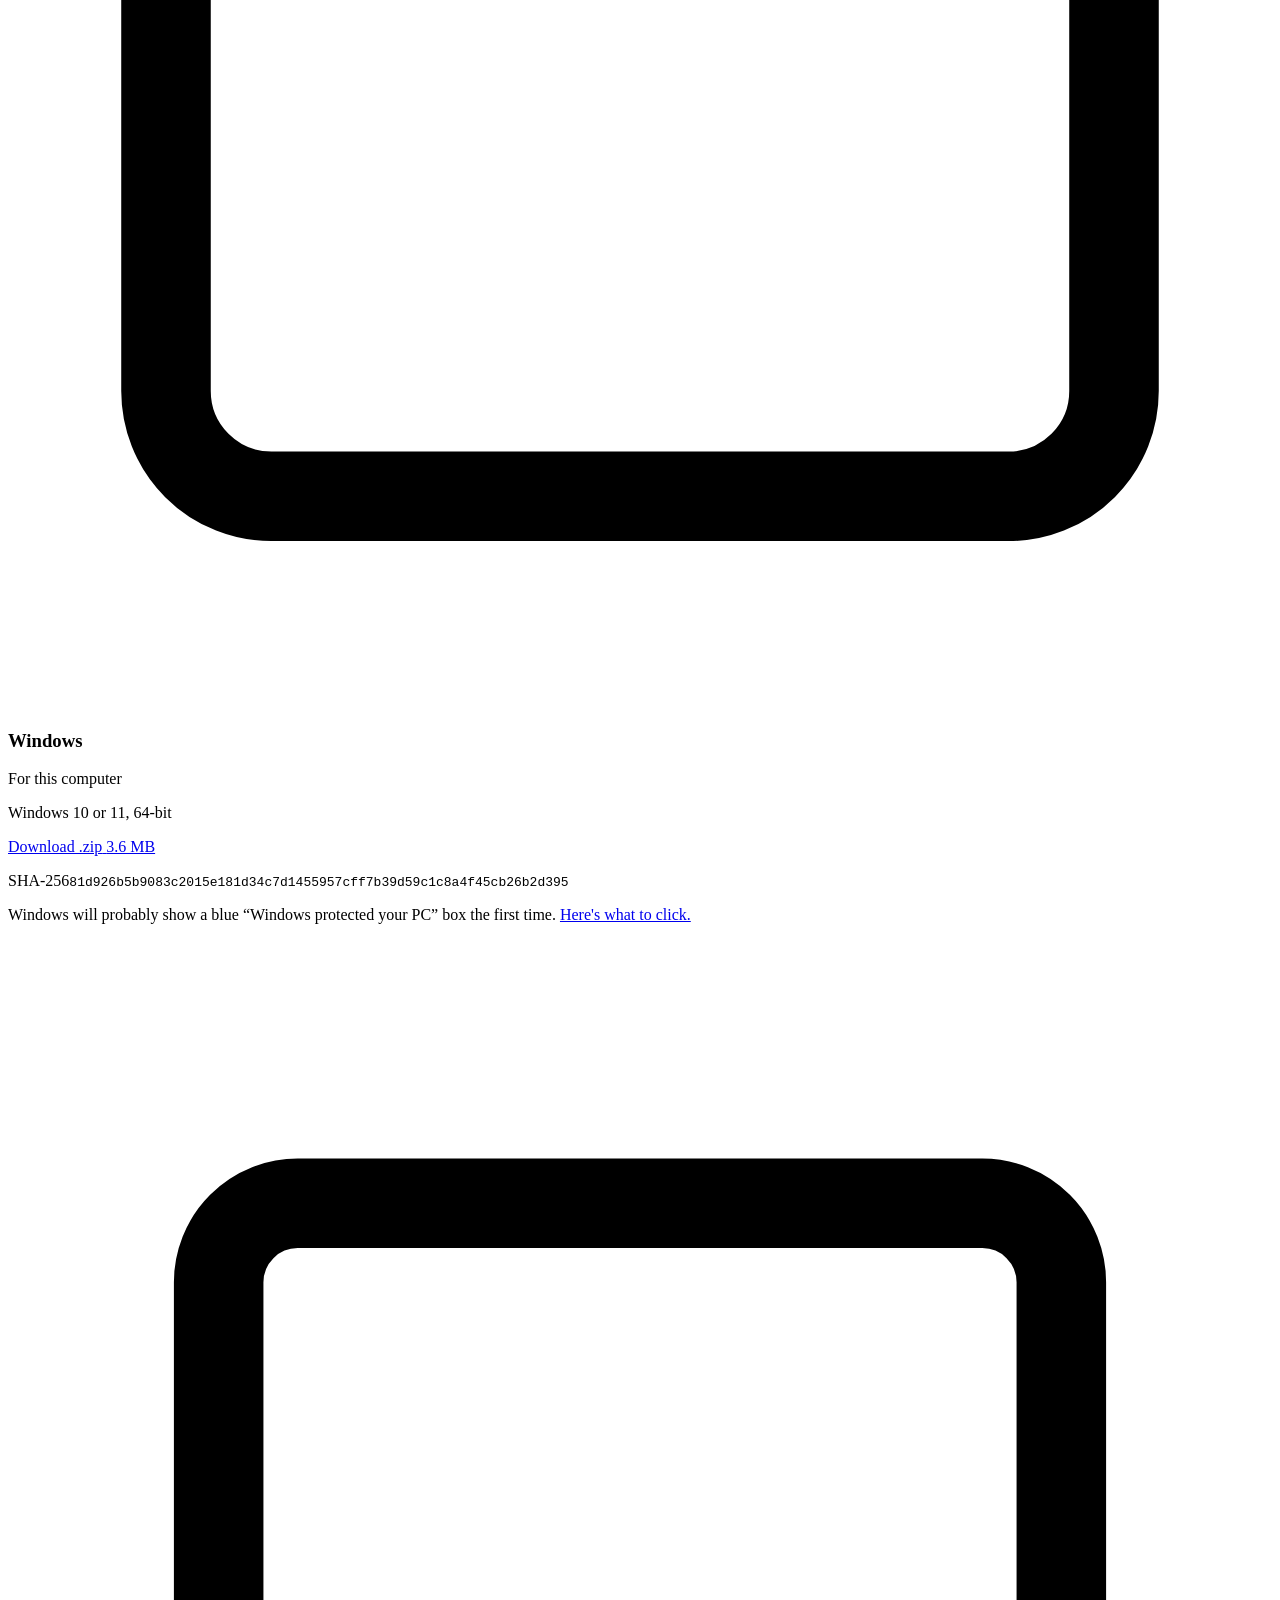
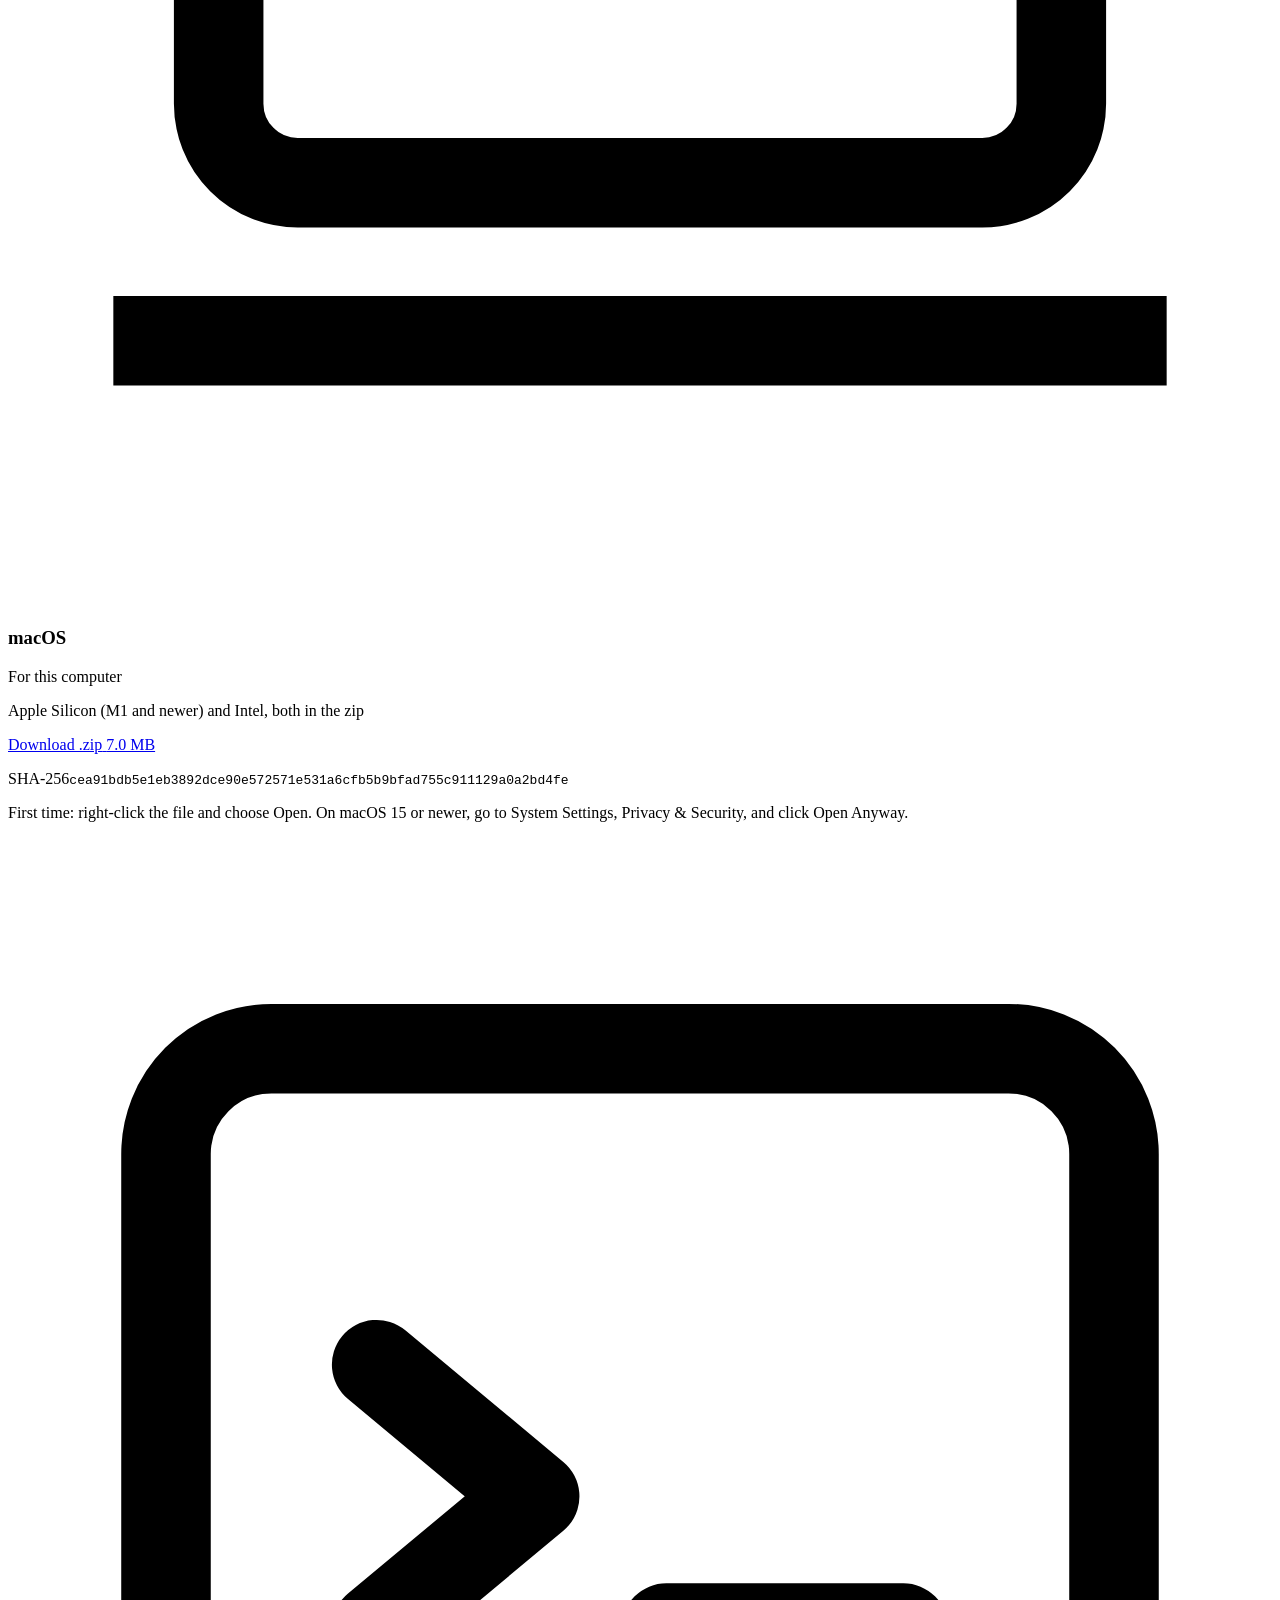
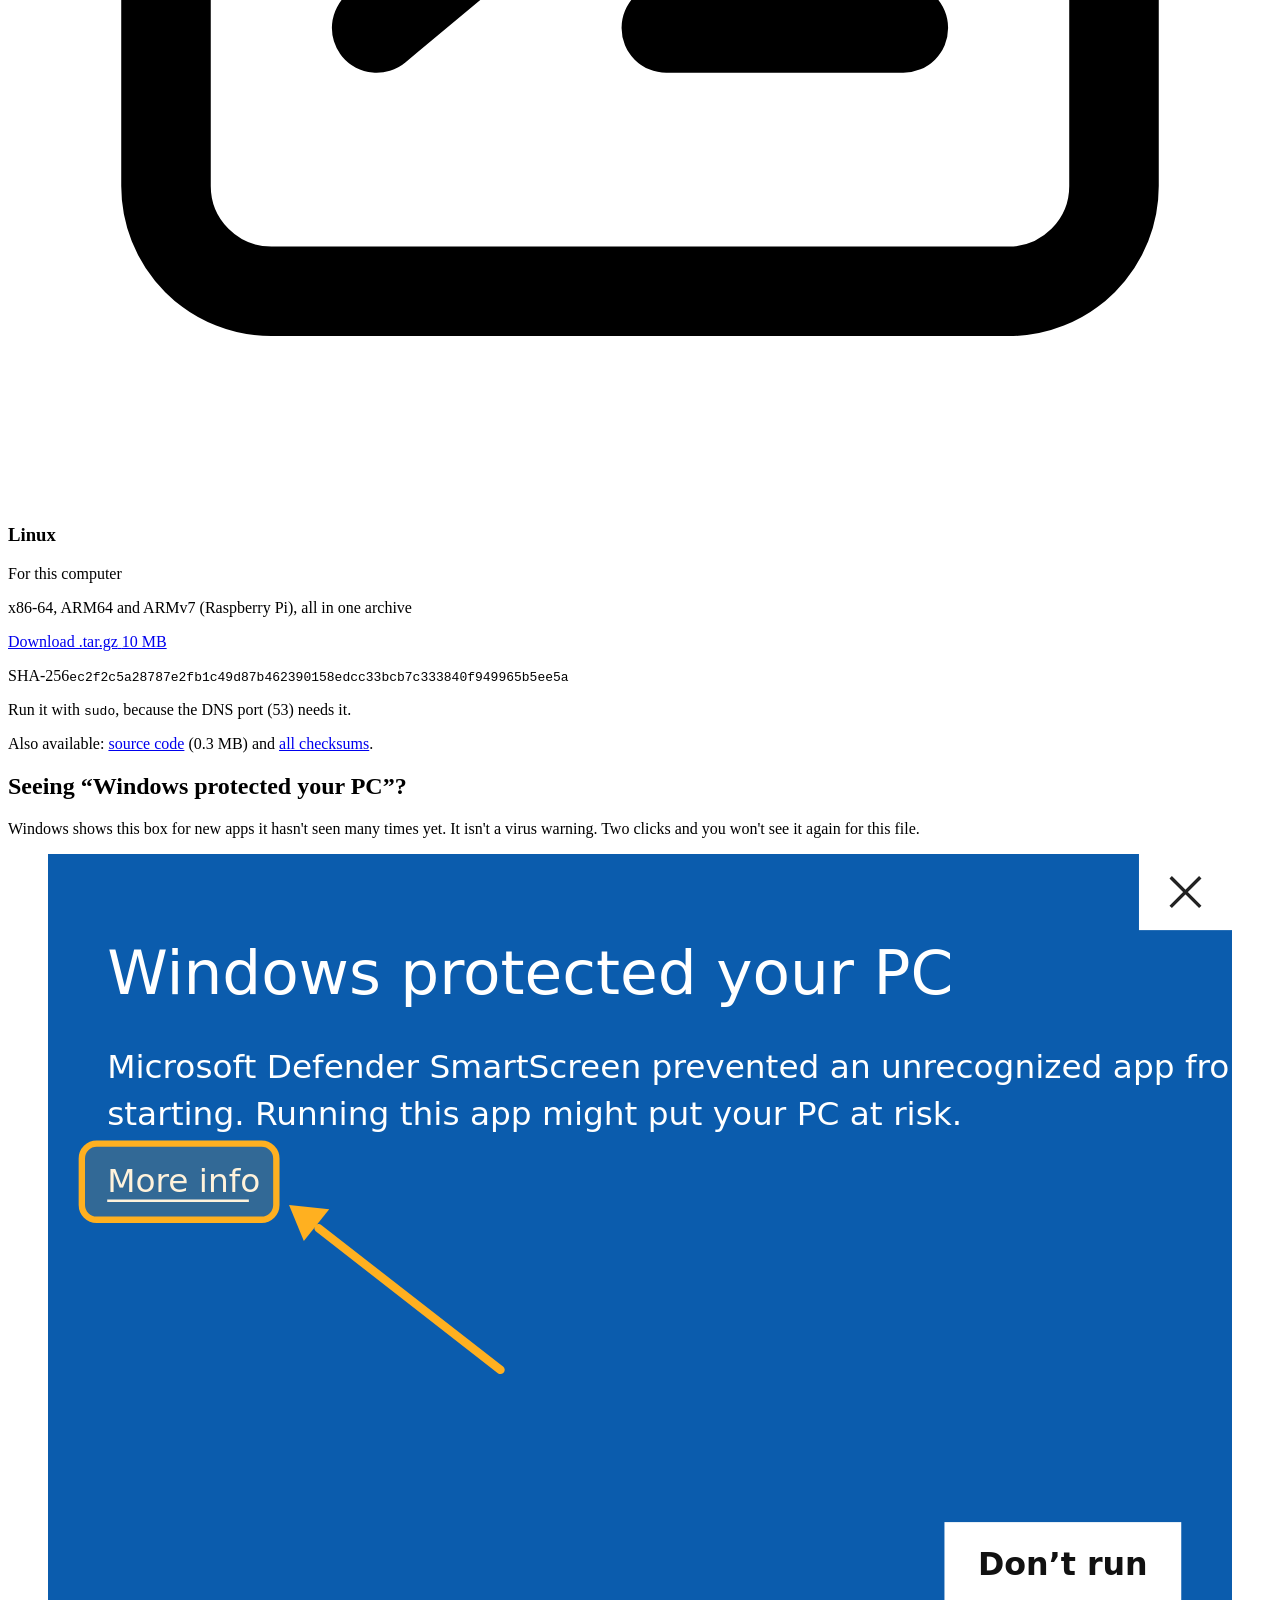
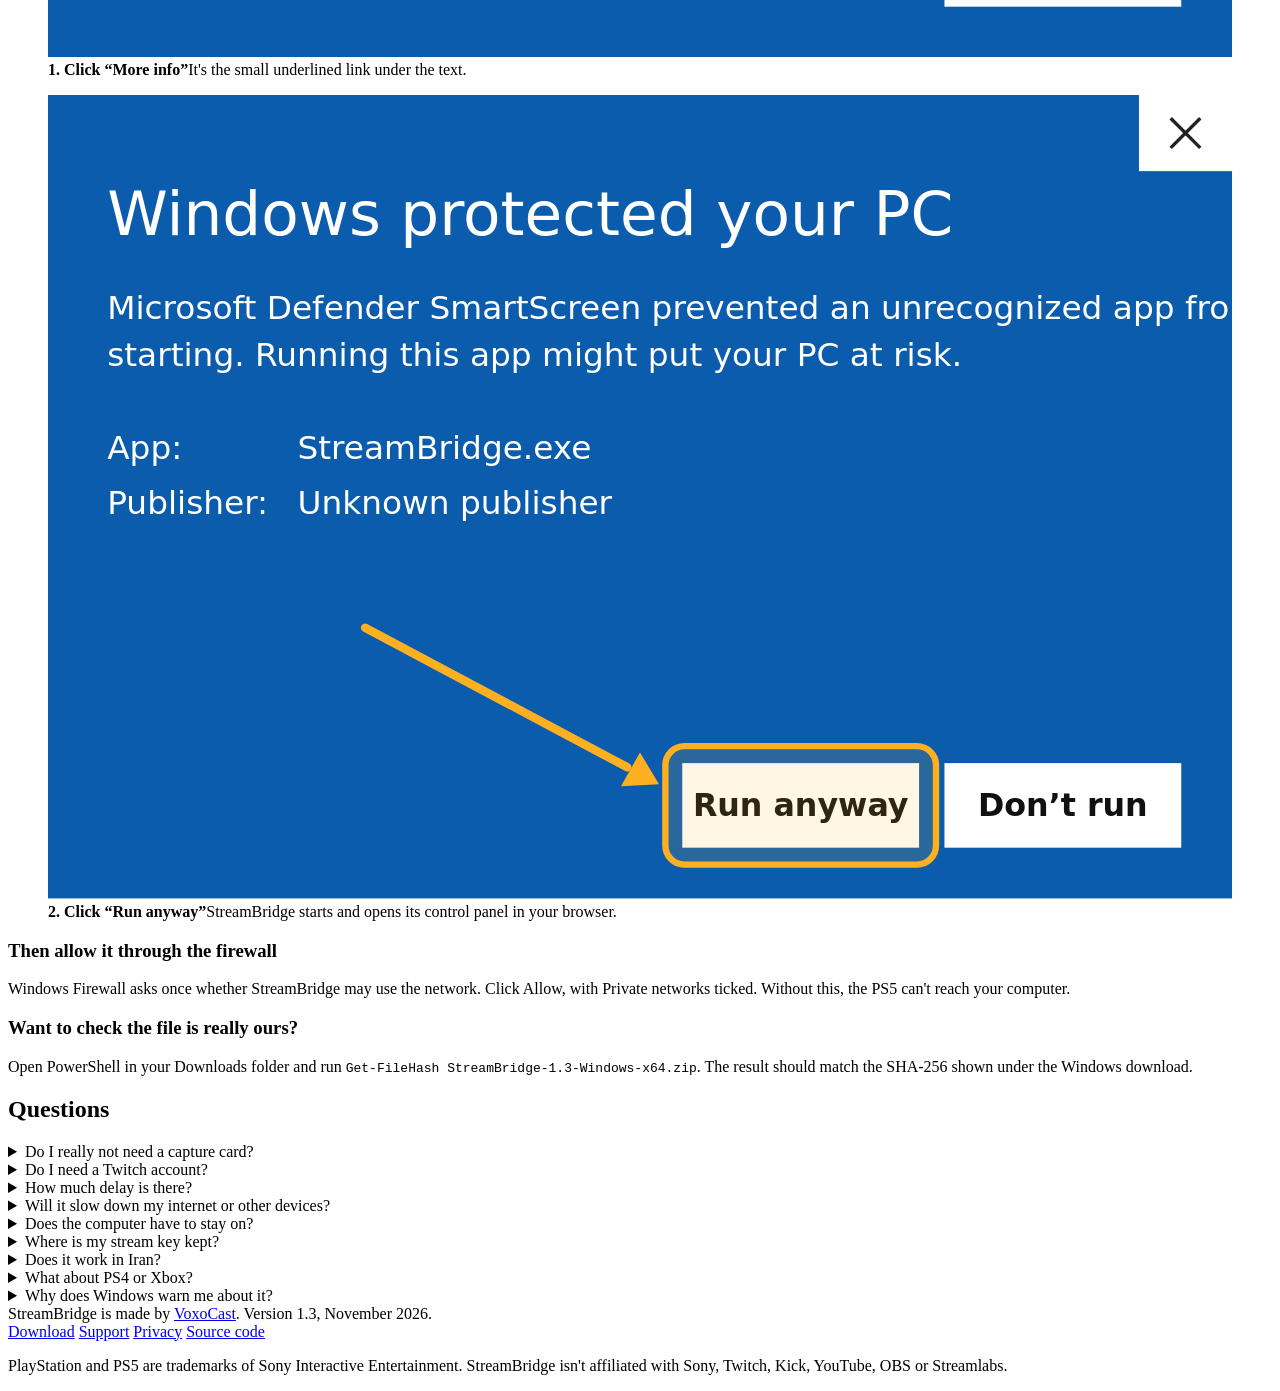
==== commit 72fb66d1: "site: add optional donation page (support.html) and Donate link" ====
--- a/site/index.html
+++ b/site/index.html
@@ -18,7 +18,7 @@
 <link rel="apple-touch-icon" href="/assets/apple-touch-icon.png">
 <link rel="preload" href="/assets/fonts/ibm-plex-sans-latin-400-normal.woff2" as="font" type="font/woff2" crossorigin>
 <link rel="preload" href="/assets/fonts/ibm-plex-sans-latin-600-normal.woff2" as="font" type="font/woff2" crossorigin>
-<link rel="stylesheet" href="/assets/site.css">
+<link rel="stylesheet" href="/assets/site.css?v=4">
 <script>/* pick language + OS before first paint */
 (function(){var h=document.documentElement,l="en";try{var q=new URLSearchParams(location.search).get("lang");l=q||localStorage.getItem("sb-lang")||((navigator.language||"").toLowerCase().indexOf("fa")===0?"fa":"en")}catch(e){}if(l==="fa"){h.lang="fa";h.dir="rtl";h.classList.add("pending")}try{if(!matchMedia("(prefers-reduced-motion: reduce)").matches)h.classList.add("anim")}catch(e){}var u=navigator.userAgent||"";if(/Android|iPhone|iPad|iPod/i.test(u)||(/Macintosh/.test(u)&&navigator.maxTouchPoints>1))h.classList.add("is-mobile")})();
 </script>
@@ -35,6 +35,10 @@
       <a href="#windows" data-i18n="nav_win">Windows warning</a>
       <a href="#faq" data-i18n="nav_faq">Questions</a>
     </nav>
+    <div class="top-act">
+      <a class="btn sm gh" href="https://github.com/sonofdevill/streambridge" rel="noopener" aria-label="StreamBridge on GitHub"><svg viewBox="0 0 24 24" fill="none" stroke="currentColor" stroke-width="1.8" stroke-linecap="round" stroke-linejoin="round" aria-hidden="true"><path d="m8 7-5 5 5 5M16 7l5 5-5 5M14 4l-4 16"/></svg><span class="gh-l">GitHub</span></a>
+      <a class="btn sm donate" href="/support.html"><svg viewBox="0 0 24 24" fill="none" stroke="currentColor" stroke-width="1.8" stroke-linejoin="round" aria-hidden="true"><path d="M12 20s-7-4.4-7-10a4 4 0 0 1 7-2.6A4 4 0 0 1 19 10c0 5.6-7 10-7 10z"/></svg><span data-i18n="nav_donate">Donate</span></a>
+    </div>
     <div class="seg" role="group" aria-label="Language">
       <button type="button" data-lang="en" aria-pressed="true">EN</button>
       <button type="button" data-lang="fa" class="fa" aria-pressed="false">فا</button>
@@ -305,13 +309,14 @@
     <div><span data-i18n="foot_by">StreamBridge is made by</span> <a href="https://voxocast.com">VoxoCast</a>. <span data-i18n="foot_ver">Version 1.3, November 2026.</span></div>
     <nav aria-label="Footer">
       <a href="#download" data-i18n="nav_dl">Download</a>
+      <a href="/support.html" data-i18n="nav_support">Support</a>
       <a href="/privacy.html" data-i18n="privacy">Privacy</a>
-      <a href="/downloads/StreamBridge-1.3-source.zip" data-i18n="source">Source code</a>
+      <a href="https://github.com/sonofdevill/streambridge" rel="noopener" data-i18n="source">Source code</a>
     </nav>
     <p class="legal" data-i18n="legal">PlayStation and PS5 are trademarks of Sony Interactive Entertainment. StreamBridge isn't affiliated with Sony, Twitch, Kick, YouTube, OBS or Streamlabs.</p>
   </div>
 </footer>
 
-<script src="/assets/site.js" defer></script>
+<script src="/assets/site.js?v=3" defer></script>
 </body>
 </html>
